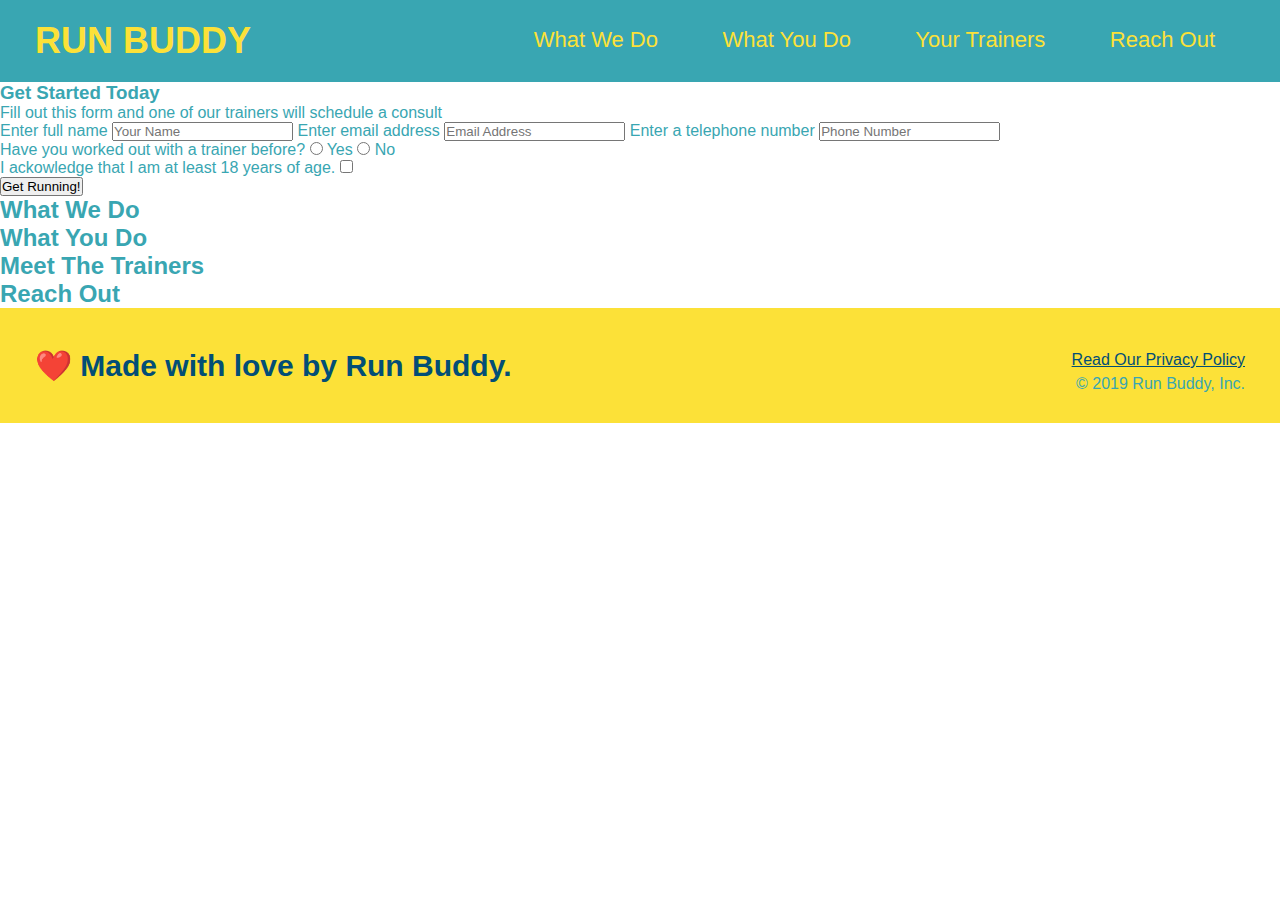
==== index.html @ 2f1ae284 "added the hero section" ====
<!DOCTYPE html>

<html lang=":en">

    <head>

        <meta charset="UTF-8" />

        <title>Run Buddy</title>

        <link rel="stylesheet" href="./assets/css/style.css" />

    </head>

    <body>

        <!-- navigation -->

        <header> 

            <h1>

                <a href="/">RUN BUDDY</a>

            </h1>

            <nav>

                <!-- Unordered list element -->

                <ul>

                    <!-- List item element -->

                    <li>

                        <!-- Anchor element -->

                        <a href="#what-we-do">What We Do</a>

                    </li>

                    <li>

                        <a href="#what-you-do">What You Do</a>

                    </li>

                    <li>

                        <a href="#your-trainers">Your Trainers</a>

                    </li>

                    <li>

                        <a href="#reach-out">Reach Out</a>

                    </li>

                </ul>

            </nav>

        </header>

        <!-- hero/jumbotron -->

        <section>

            <div>

                <h3>Get Started Today</h3>

                <p>Fill out this form and one of our trainers will schedule a consult</p>

            <!-- Add form element -->

            <form>

                <label for="name">Enter full name</label>

                <input type="text" placeholder="Your Name" name="name" id="name" />

                <label for="email">Enter email address</label>

                <input type="email" placeholder="Email Address" name="email" id="email" />

                <label for="phone number">Enter a telephone number</label>

                <input type="tel" placeholder="Phone Number" name="phone" id="phone" />

                <p>
                    Have you worked out with a trainer before?

                    <input type="radio" name="trainer-confirm" id="trainer-yes" />

                    <label for="trainer-yes">Yes</label>

                    <input type="radio" name="trainer-confirm" id="trainer-no" />

                    <label for="trainer-no">No</label>

                </p>

                <p>

                    <label for="checkbox">

                        I ackowledge that I am at least 18 years of age.

                    </label>

                    <input type="checkbox" name="age-confirm" id="checkbox" />

                </p>

                <button type="submit">

                    Get Running!

                </button>

            </form>

            </div>

        </section>

        <!-- end hero-->
        
        <!-- "what we do" section -->

        <section>
            
            <h2>What We Do</h2>

        </section>

        <!-- "What you do" section -->
        
        <section>

            <h2>What You Do</h2>

        </section>


        <!-- "meet the trainers" section -->

        <section> 

            <h2>Meet The Trainers</h2>

        </section>

        <!-- "reach out" section-->

        <section>

            <h2>Reach Out</h2>

        </section>

        <!-- footer -->

        <footer>

        <h2>❤️ Made with love by Run Buddy.</h2>

        <div>

            <a href="#">Read Our Privacy Policy</a><br />

            &copy; 2019 Run Buddy, Inc.

        </div>

        </footer>

    </body>

</html>
---- assets/css/style.css ----
* {
    margin: 0;

    padding: 0;

    box-sizing: border-box;
}

body {

    /* more on this crazy alphanumerical value in a minute! */

    color: #39a6b2;

    font-family: Helvetica, Arial, sans-serif;
}

/* apply styles to <header> */

header {

    padding: 20px 35px;

    background-color: #39a6b2;
}

header h1 {

    font-weight: bold;

    font-size: 36px;

    color: #fce138;

    margin: 0;

    display: inline;
}

header a {

    text-decoration: none;

    color: #fce138;
}

header nav {

    float: right;

    margin: 7px 0;
}

header nav ul li {

    display: inline;
}

header nav ul li a {

    margin: 0 30px;

    font-weight: lighter;

    font-size: 22px;
}

footer {

    background: #fce138;

    width: 100%;

    padding: 40px 35px;
}

footer h2 {

    display: inline;

    color: #024e76;

    font-size: 30px;

    margin: 0;
}

footer div {

    float: right;

    line-height: 1.5;

    text-align: right;
}

footer a {

    color: #024e76;
}
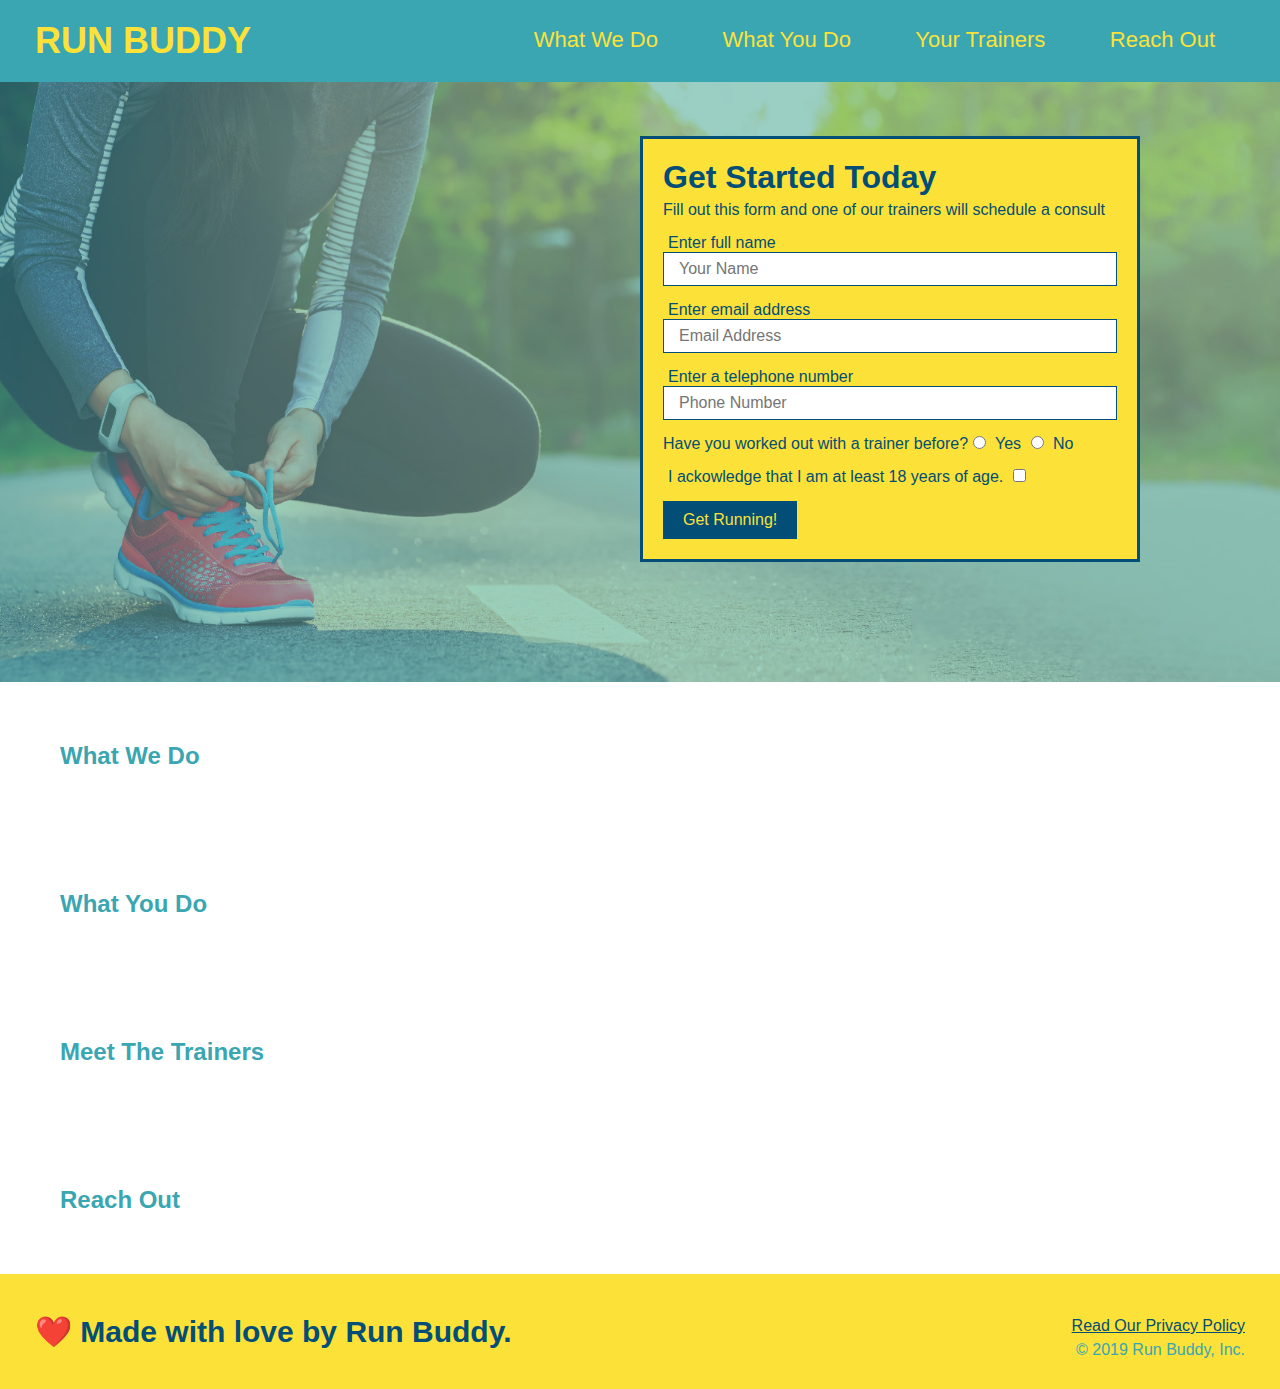
==== commit 31e43397: "modified all the hero section" ====
--- a/index.html
+++ b/index.html
@@ -66,9 +66,9 @@
 
         <!-- hero/jumbotron -->
 
-        <section>
+        <section class="hero">
 
-            <div>
+            <div class="hero-form">
 
                 <h3>Get Started Today</h3>
 
@@ -80,15 +80,15 @@
 
                 <label for="name">Enter full name</label>
 
-                <input type="text" placeholder="Your Name" name="name" id="name" />
+                <input type="text" placeholder="Your Name" name="name" id="name" class="form-input" />
 
                 <label for="email">Enter email address</label>
 
-                <input type="email" placeholder="Email Address" name="email" id="email" />
+                <input type="email" placeholder="Email Address" name="email" id="email" class="form-input" />
 
                 <label for="phone number">Enter a telephone number</label>
 
-                <input type="tel" placeholder="Phone Number" name="phone" id="phone" />
+                <input type="tel" placeholder="Phone Number" name="phone" id="phone" class="form-input"/>
 
                 <p>
                     Have you worked out with a trainer before?
--- a/assets/css/style.css
+++ b/assets/css/style.css
@@ -98,3 +98,90 @@
 
     color: #024e76;
 }
+
+section {
+
+    padding: 60px;
+}
+
+/* Hero Style Sheet */
+
+.hero {
+
+    background-image: url("../images/hero-bg.jpg");
+
+    height: 600px;
+
+    background-size: cover;
+
+    background-position: center;
+
+    position: relative;
+}
+
+.hero-form {
+
+    border: solid 3px #024e76;
+
+    background-color: #fce138;
+
+    padding: 20px;
+
+    width: 500px;
+
+    color: #024e76;
+
+    position: absolute;
+
+    bottom: 120px;
+
+    right: 140px;
+}
+
+.hero-form h3 {
+
+    font-size: xx-large;
+
+    margin: 0px;
+}
+
+.hero-form p {
+    margin: 5px 0 15px 0;
+}
+
+.form-input {
+
+    border: 1px solid #024e76;
+
+    display: block;
+
+    padding: 7px 15px;
+
+    font-size: 16px;
+
+    color: #024e76;
+    
+    width: 100%;
+
+    margin-bottom: 15px;
+}
+
+.hero-form label {
+
+    margin: 0 5px;
+}
+
+.hero-form button {
+
+    color: #fce138;
+
+    background-color: #024e76;
+
+    border: none;
+
+    padding: 10px 20px;
+
+    font-size: 16px;
+}
+
+/*Hero Style Sheet End */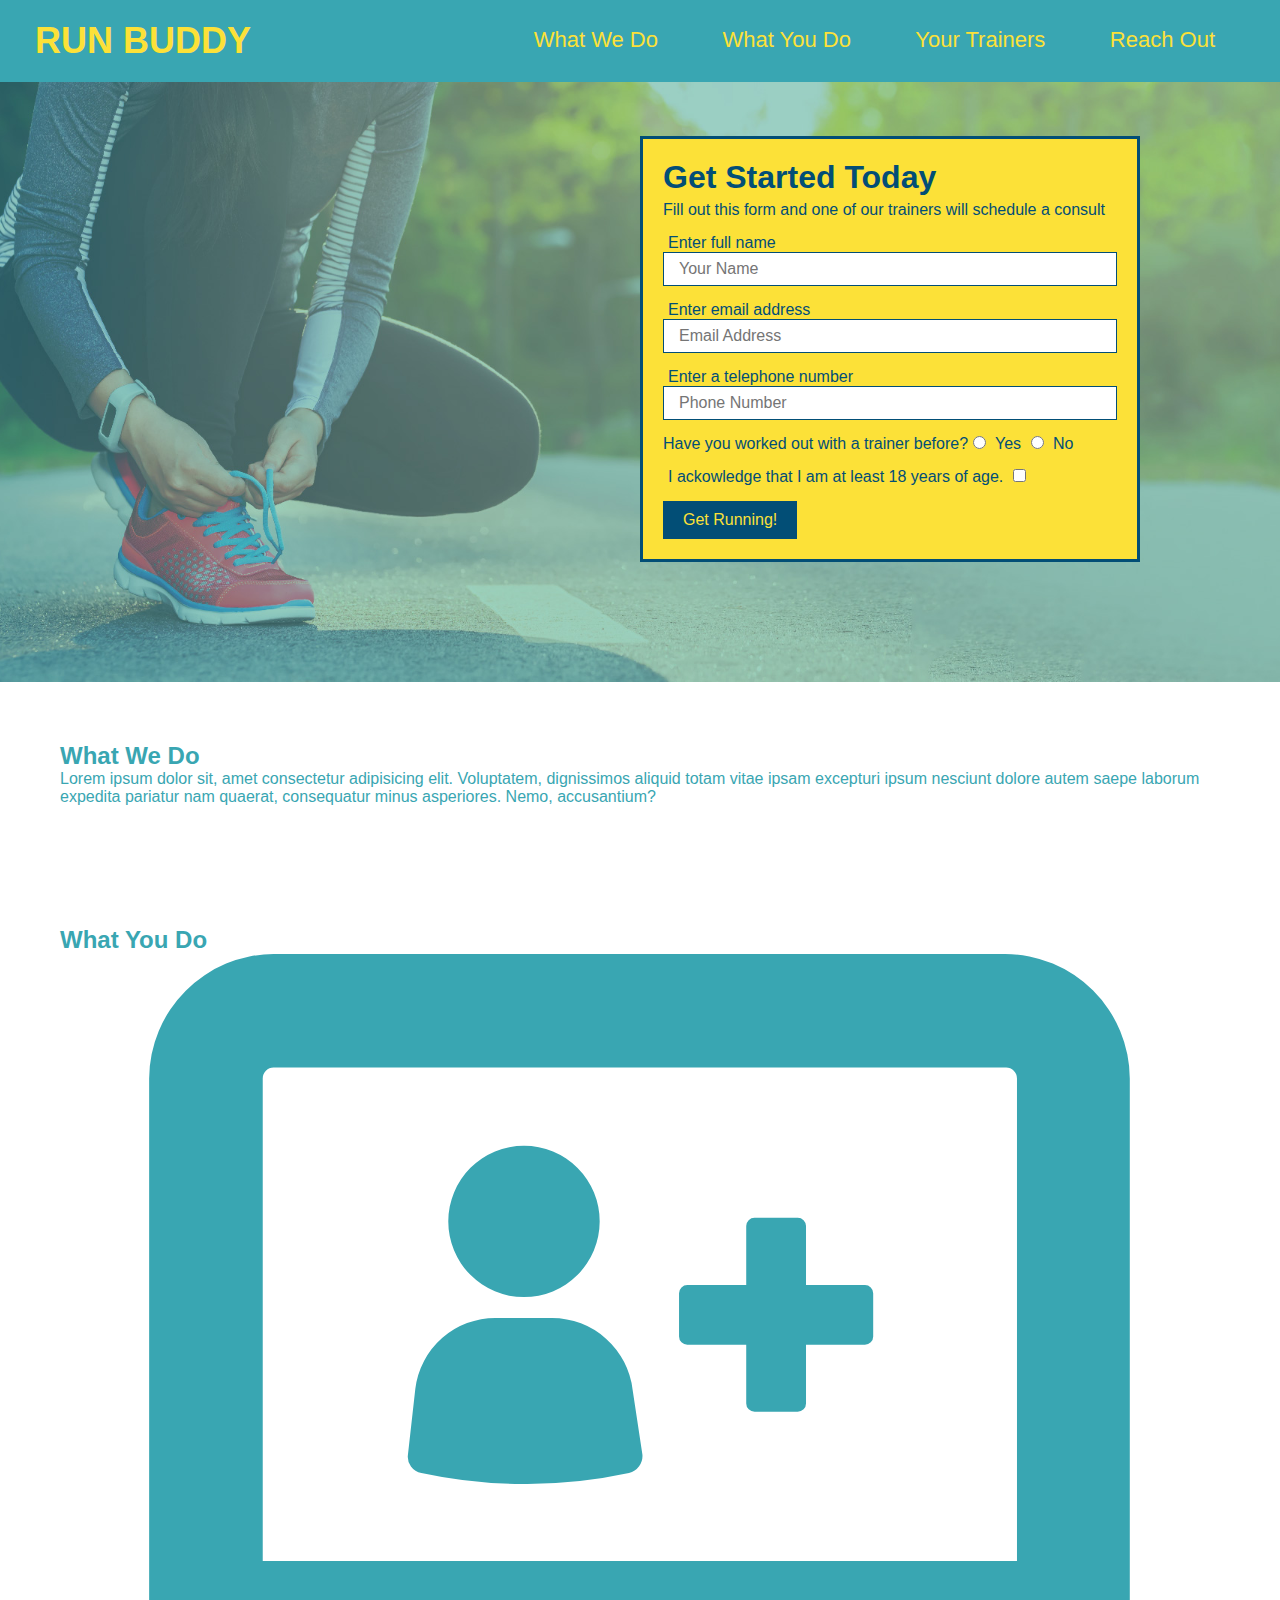
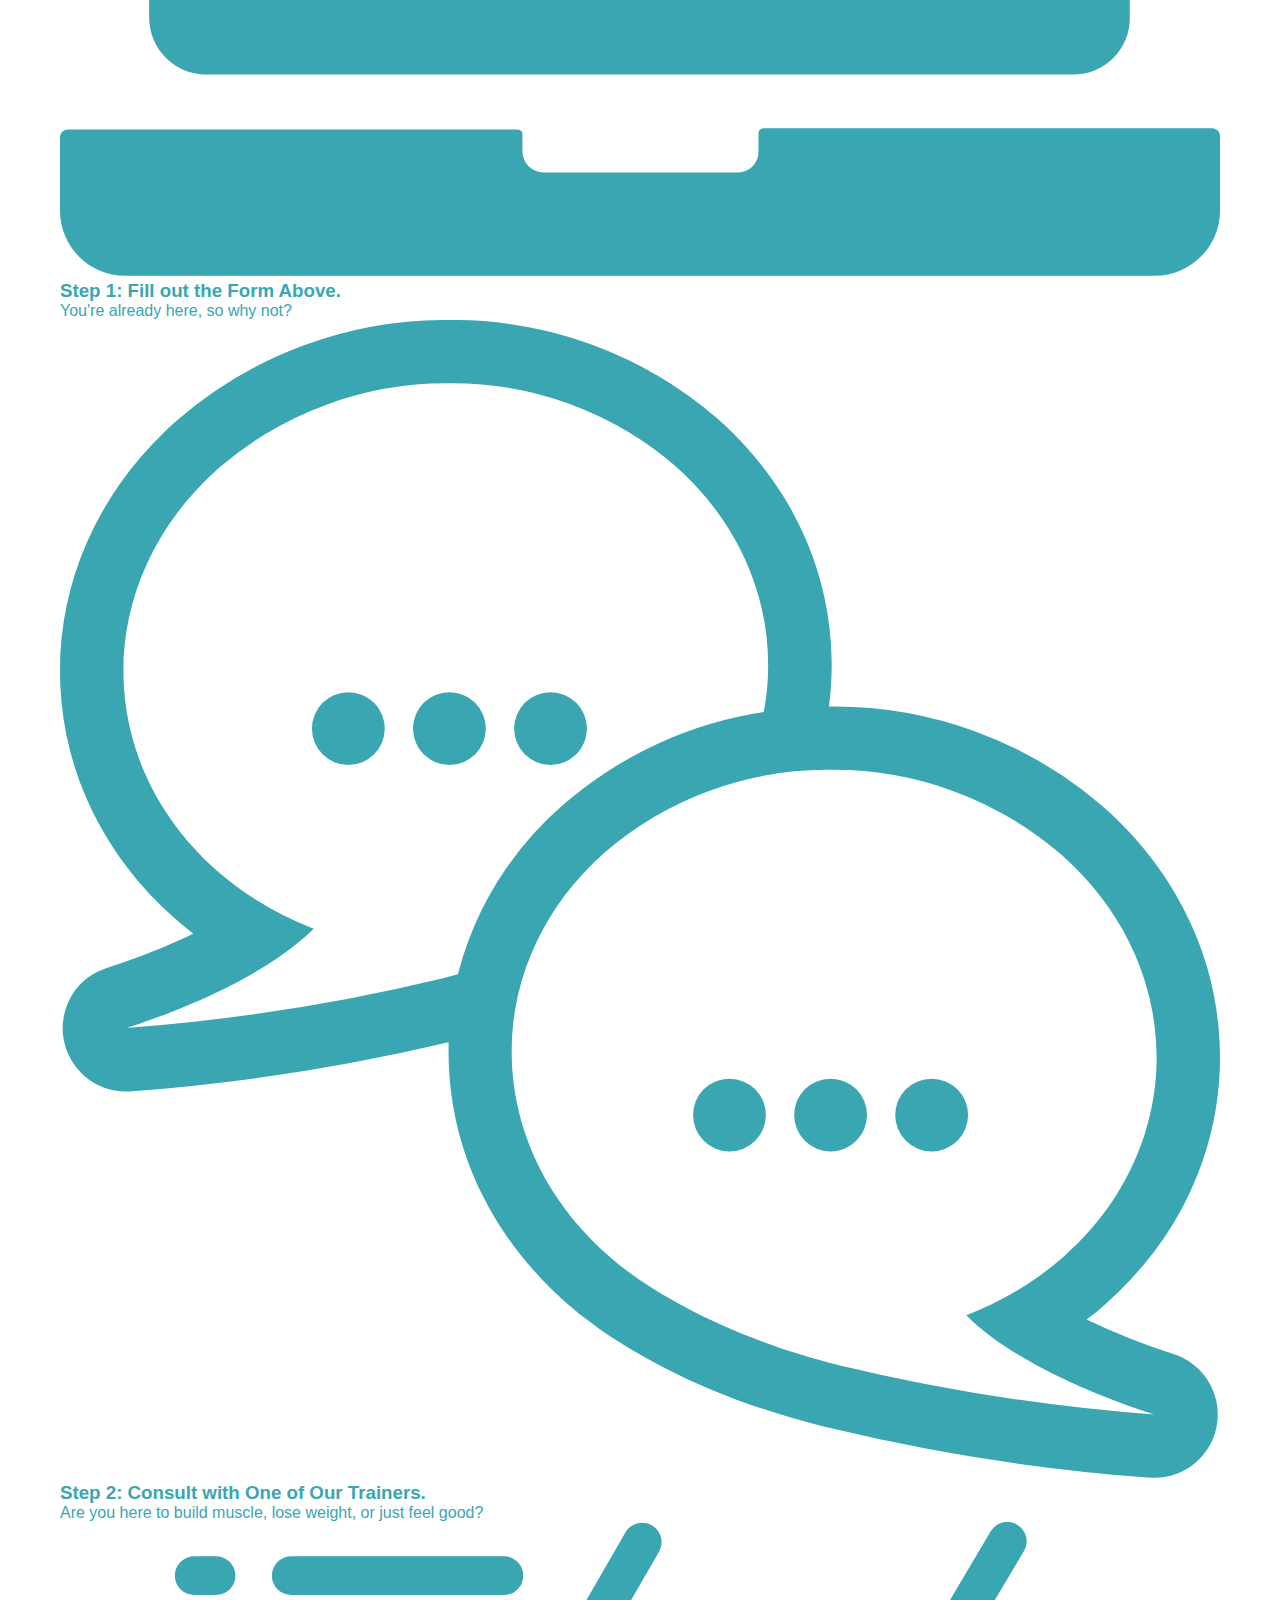
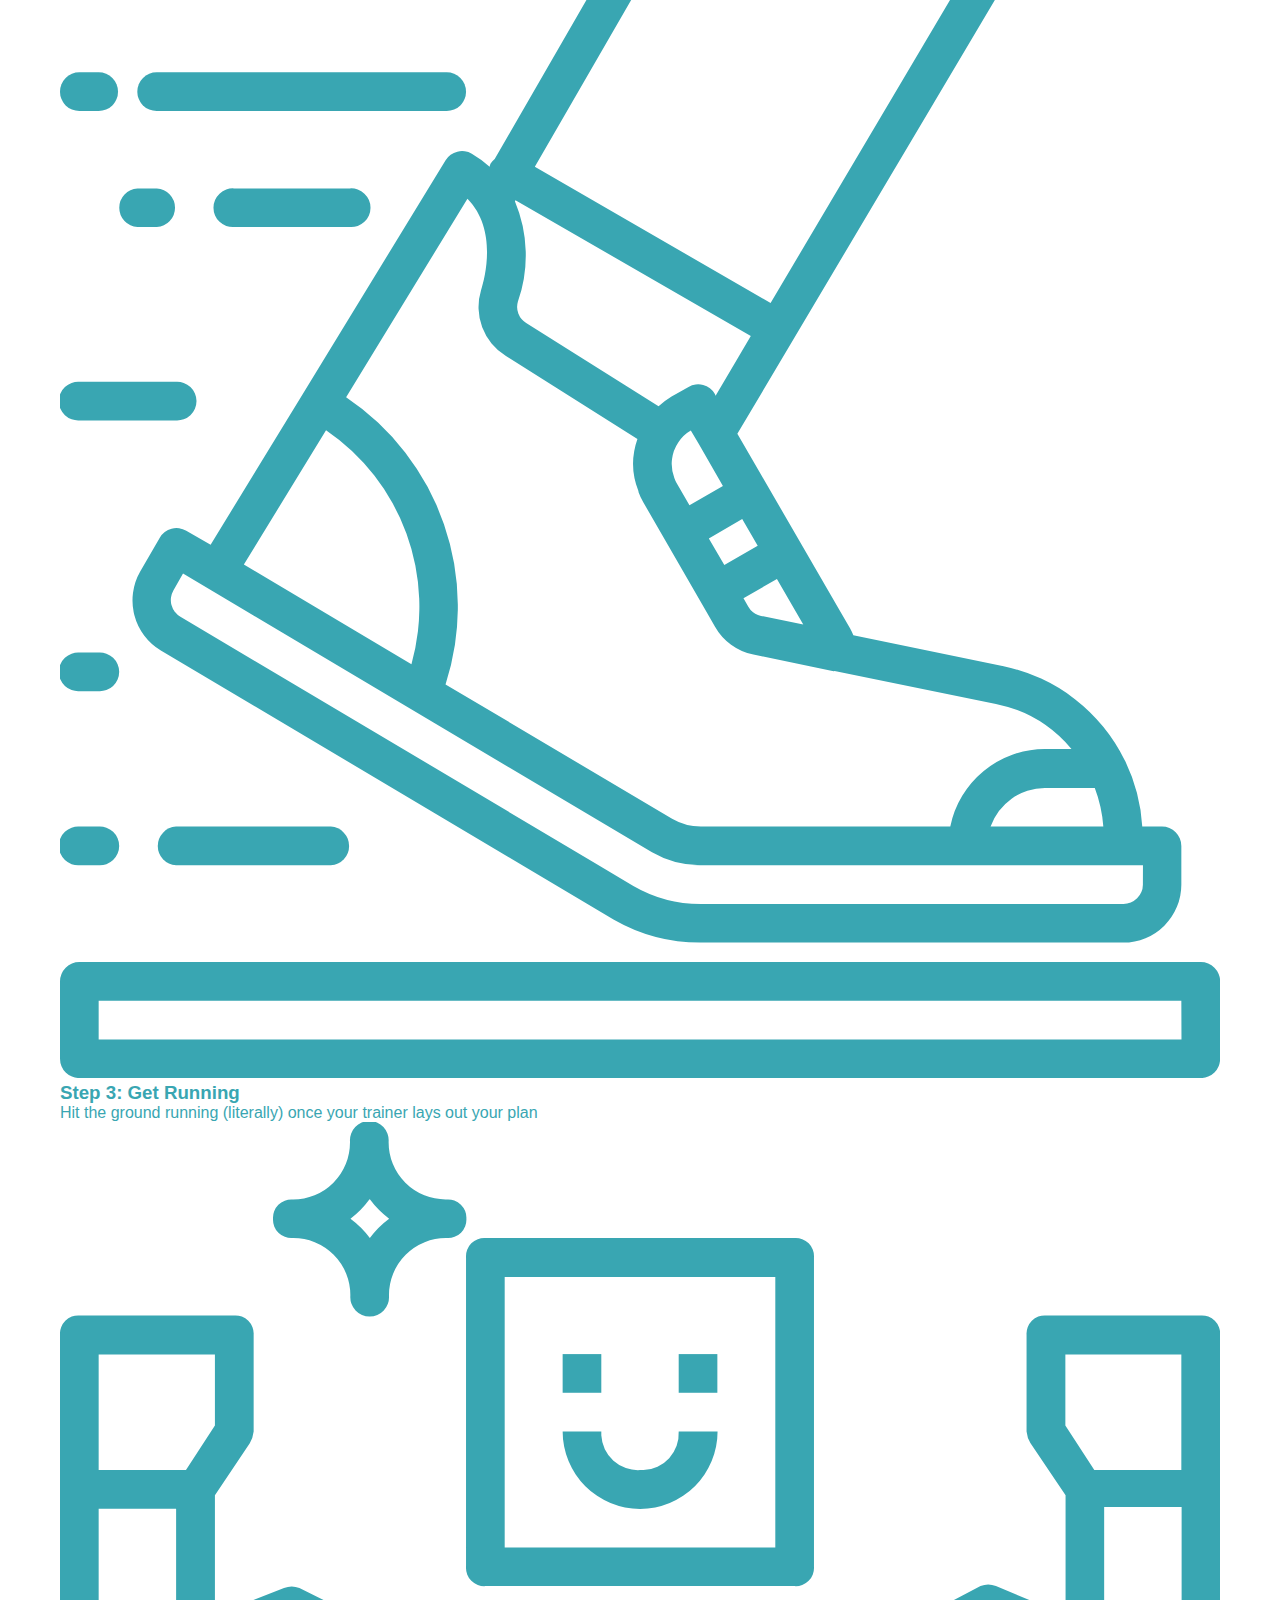
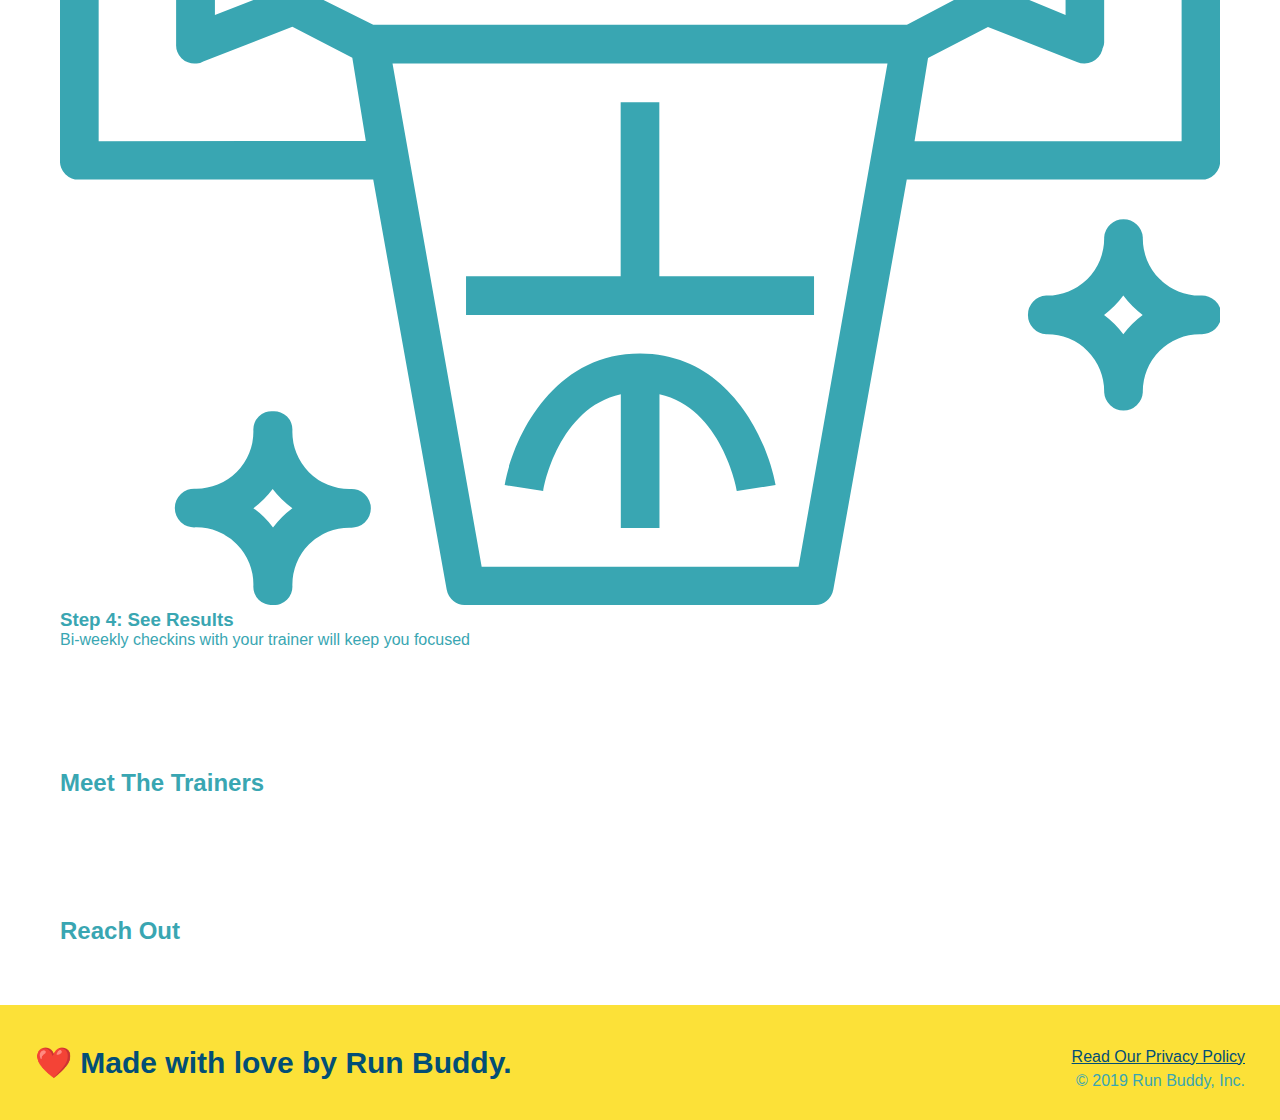
==== commit 6b803ca3: "added the SVG images" ====
--- a/index.html
+++ b/index.html
@@ -128,27 +128,68 @@
         </section>
 
         <!-- end hero-->
+
         
         <!-- "what we do" section -->
 
-        <section>
-            
+        <section id="what-we-do">
+
             <h2>What We Do</h2>
+
+            <p>
+
+            Lorem ipsum dolor sit, amet consectetur adipisicing elit. Voluptatem, dignissimos aliquid totam vitae ipsam excepturi ipsum nesciunt dolore autem saepe laborum expedita pariatur nam quaerat, consequatur minus asperiores. Nemo, accusantium?
+
+            <P>
 
         </section>
 
         <!-- "What you do" section -->
         
-        <section>
+        <section id="what-you-do">
 
             <h2>What You Do</h2>
 
+            <div> 
+
+                <!-- insert this img here -->
+
+                <img src="./assets/images/step-1.svg" alt="">
+                
+                <h3>Step 1: Fill out the Form Above.</h3>
+
+                <p>You're already here, so why not?</p>
+
+            <div>
+
+            <div>
+
+                <img src="./assets/images/step-2.svg" alt="">
+
+                <h3>Step 2: Consult with One of Our Trainers.</h3>
+
+                <p>Are you here to build muscle, lose weight, or just feel good?</p>
+
+            </div>
+
+            <div>
+                <img src="./assets/images/step-3.svg" alt="">
+                <h3>Step 3: Get Running</h3>
+                <p>Hit the ground running (literally) once your trainer lays out your plan</p>
+            </div>
+
+            <div>
+                <img src="./assets/images/step-4.svg" alt="">
+                <h3>Step 4: See Results</h3>
+                <p>Bi-weekly checkins with your trainer will keep you focused</p>
+            </div>
+
         </section>
 
 
         <!-- "meet the trainers" section -->
 
-        <section> 
+        <section id="your-trainers"> 
 
             <h2>Meet The Trainers</h2>
 
@@ -156,7 +197,7 @@
 
         <!-- "reach out" section-->
 
-        <section>
+        <section id="reach-out">
 
             <h2>Reach Out</h2>
 
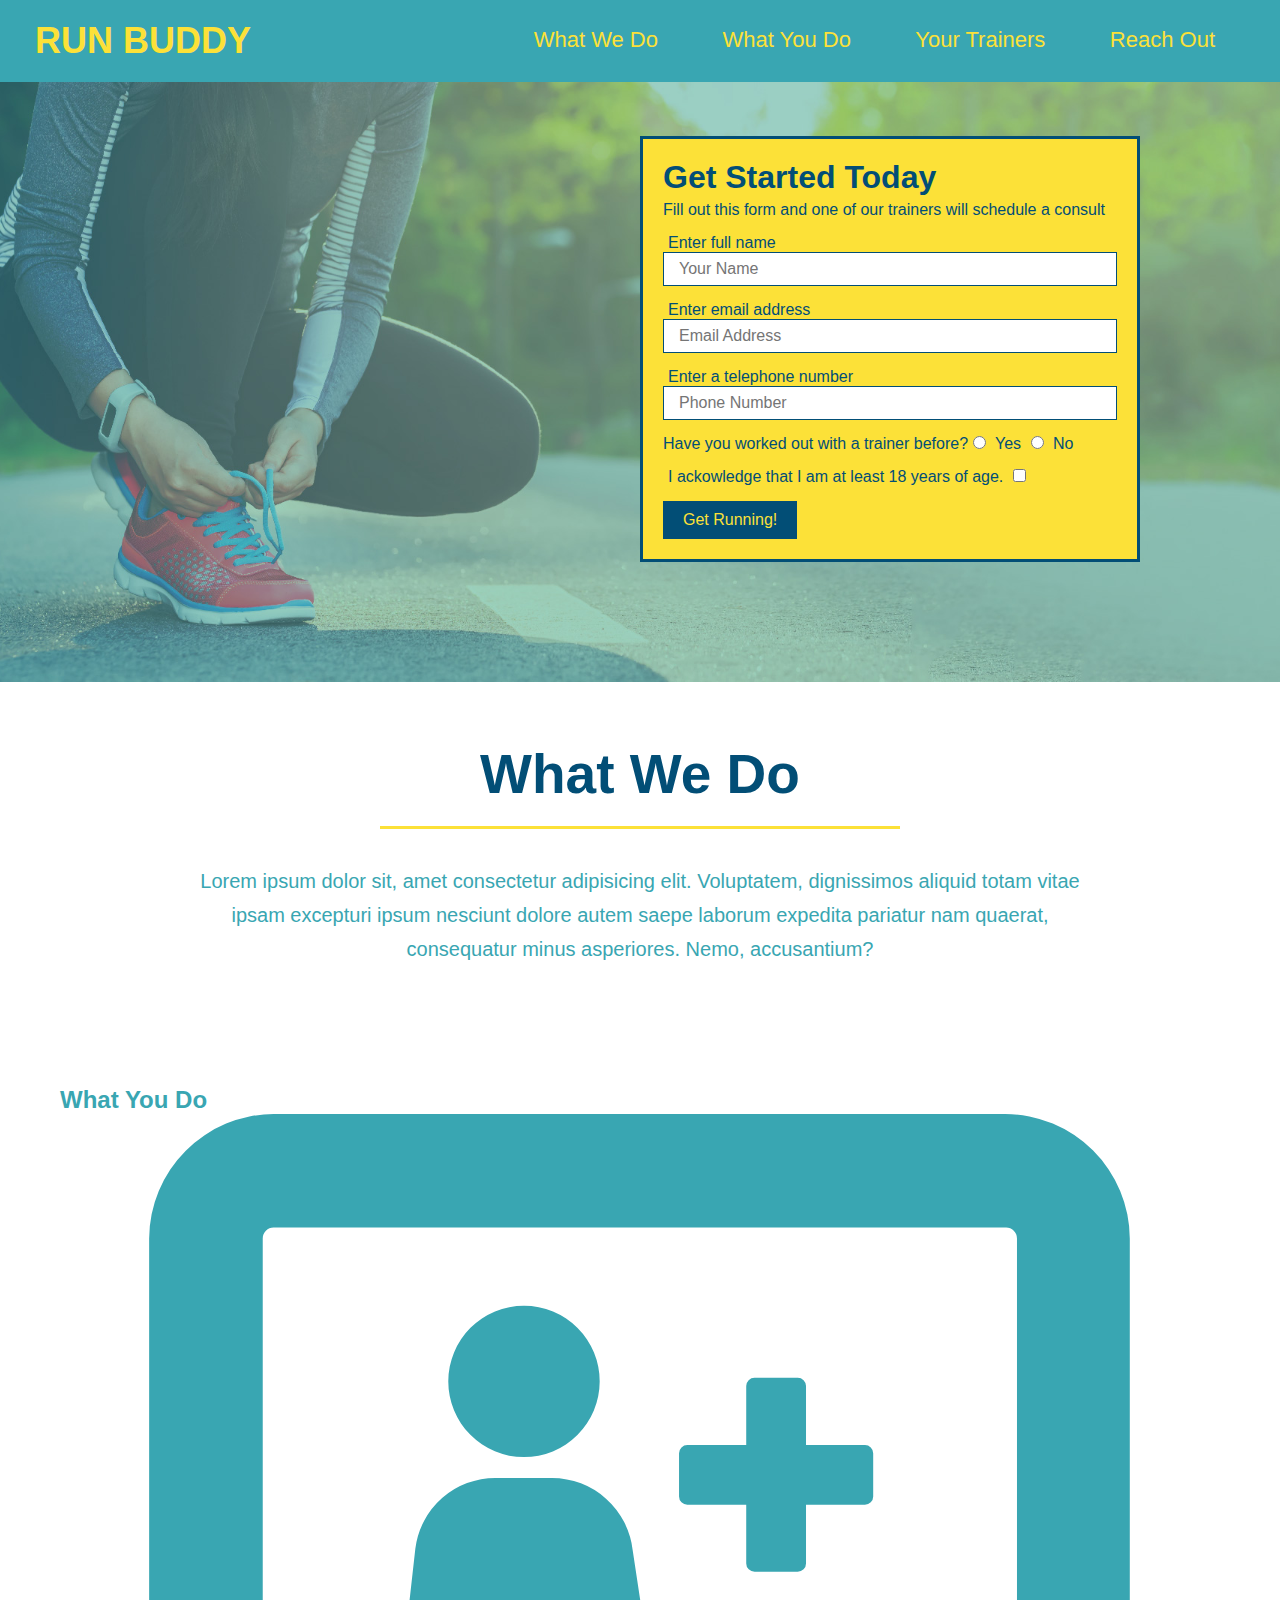
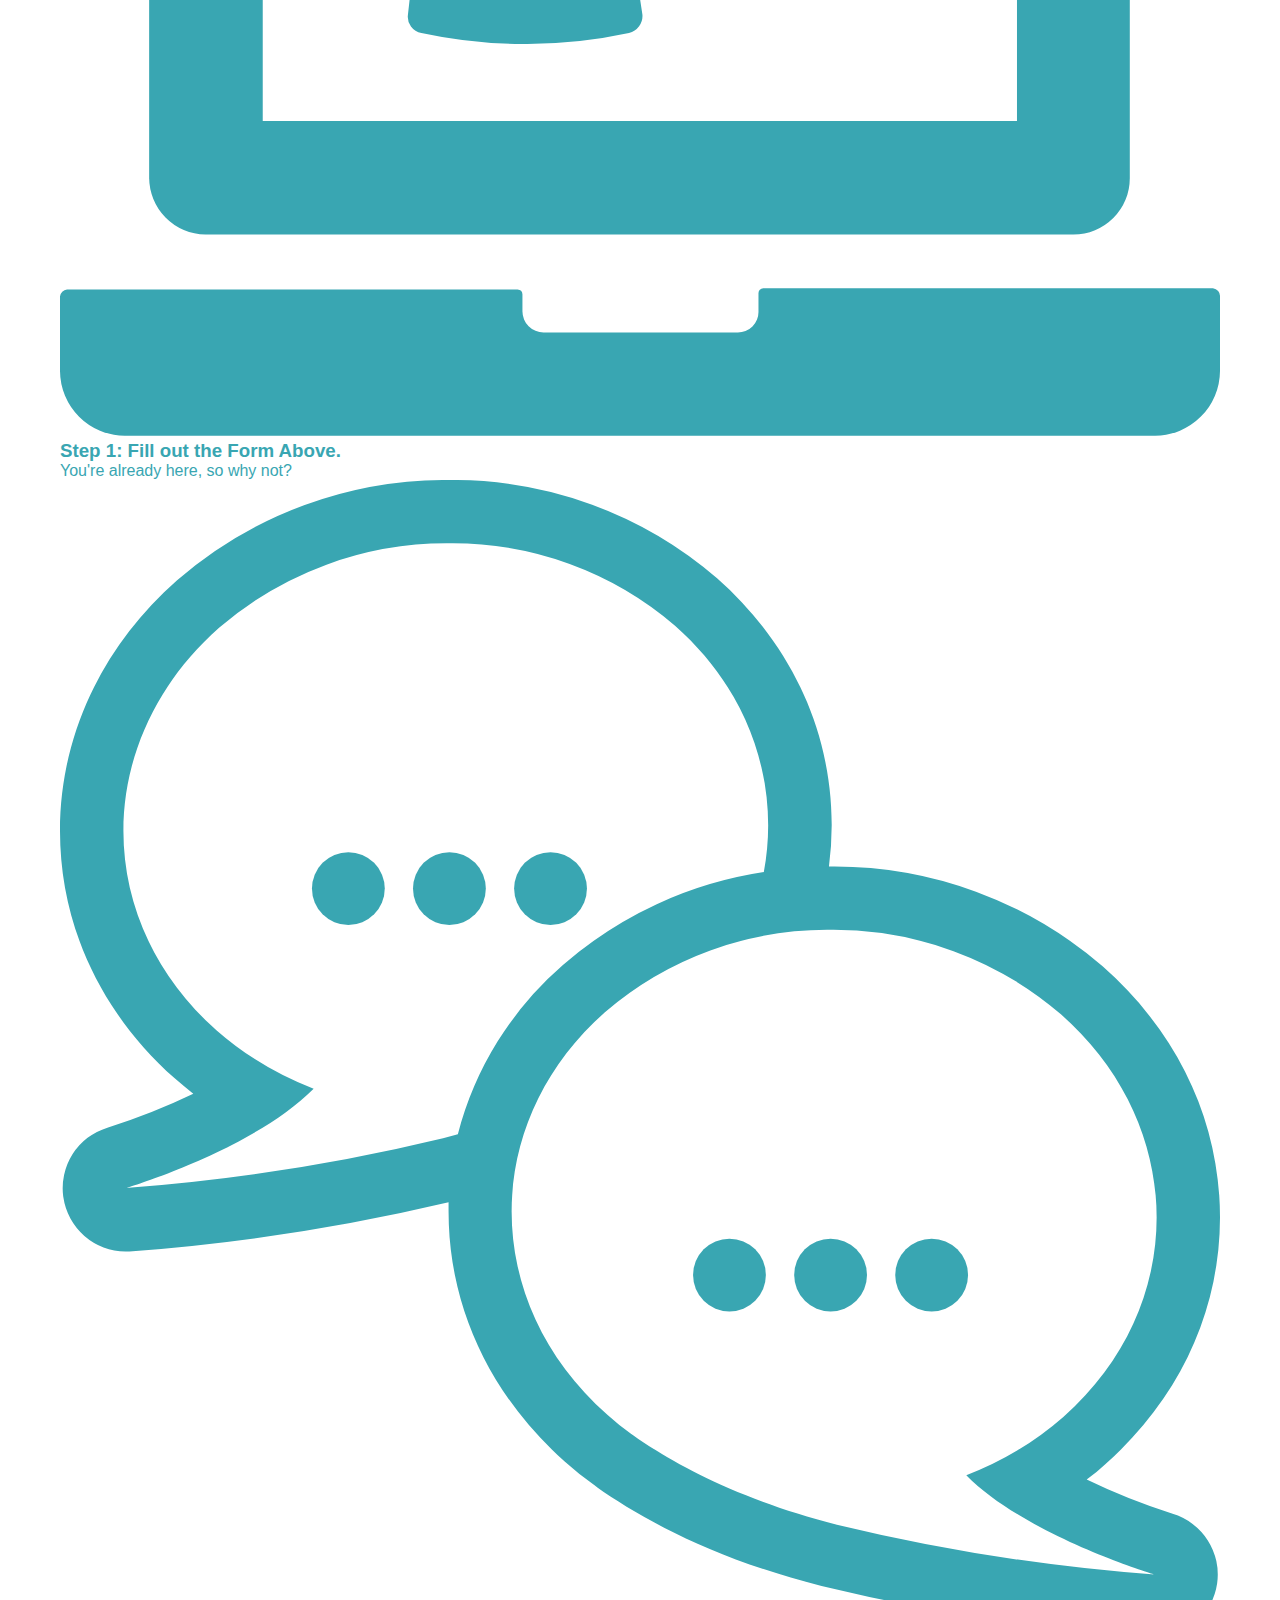
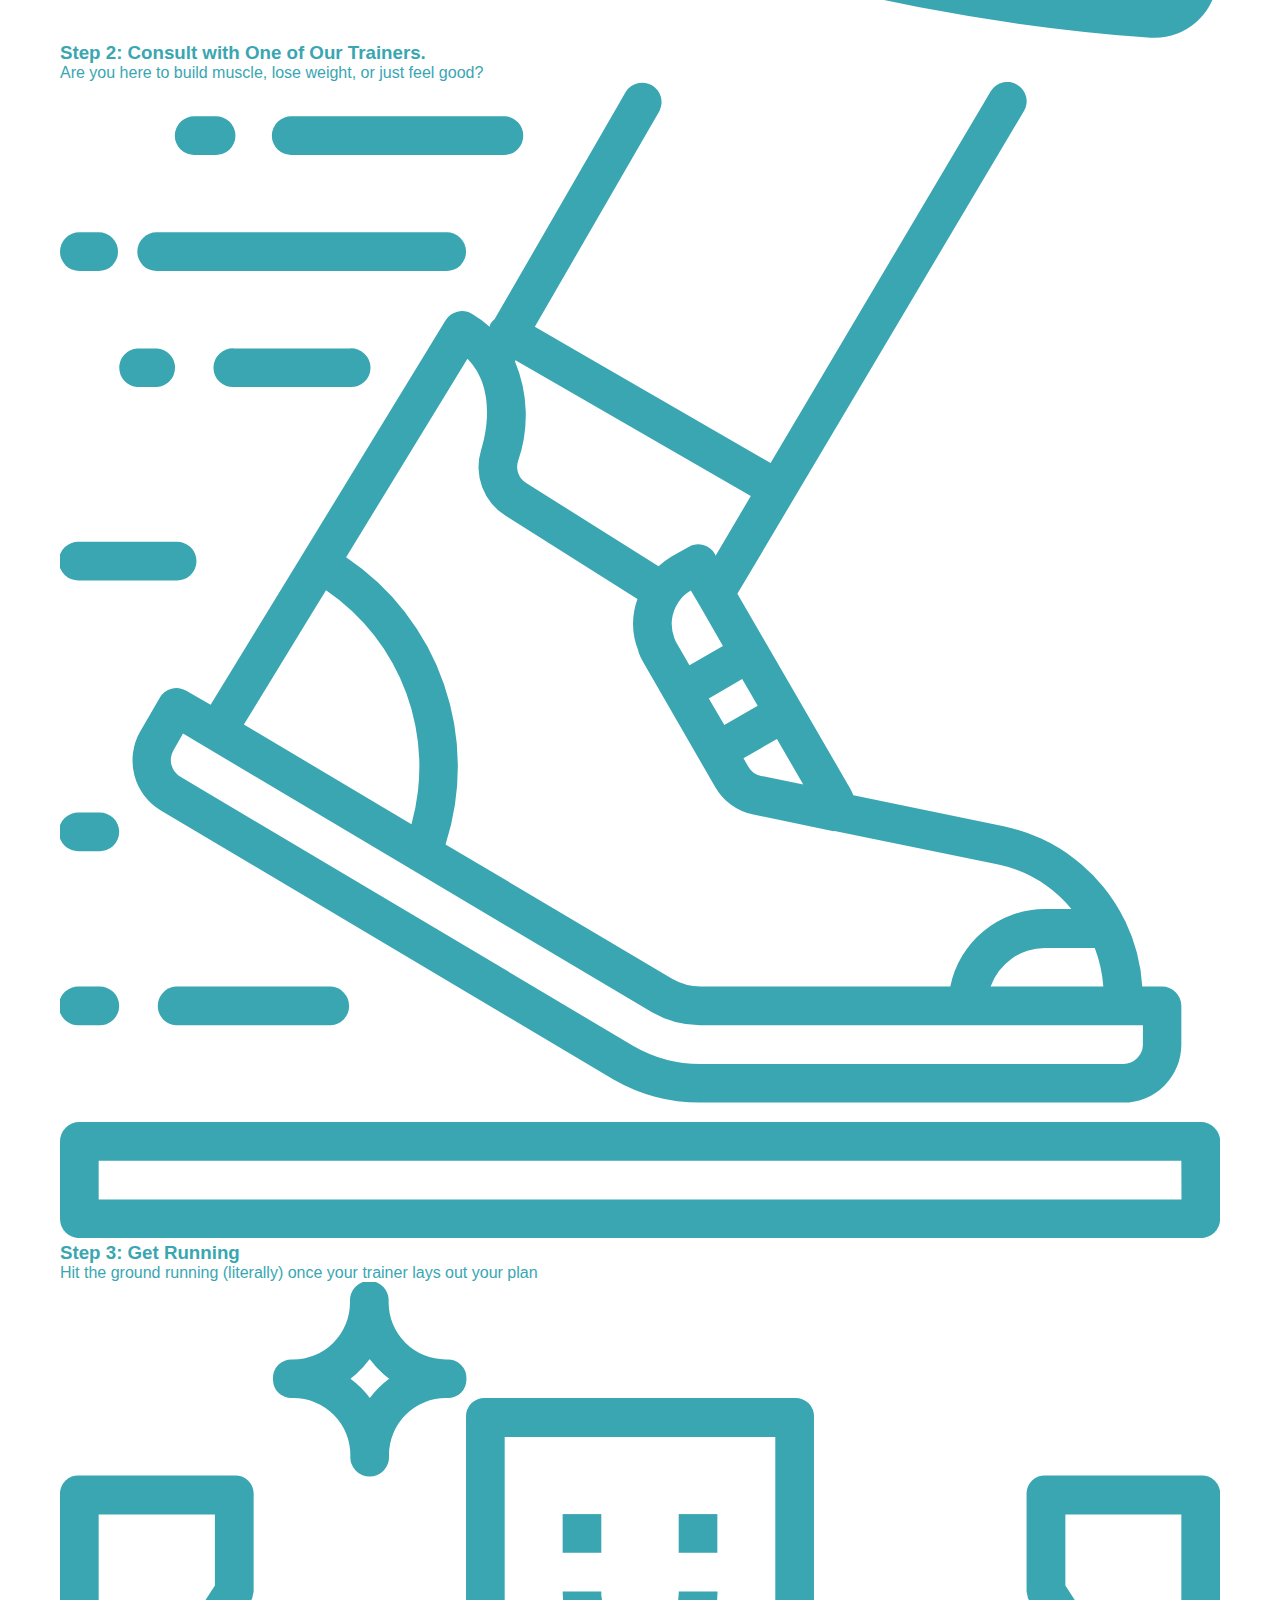
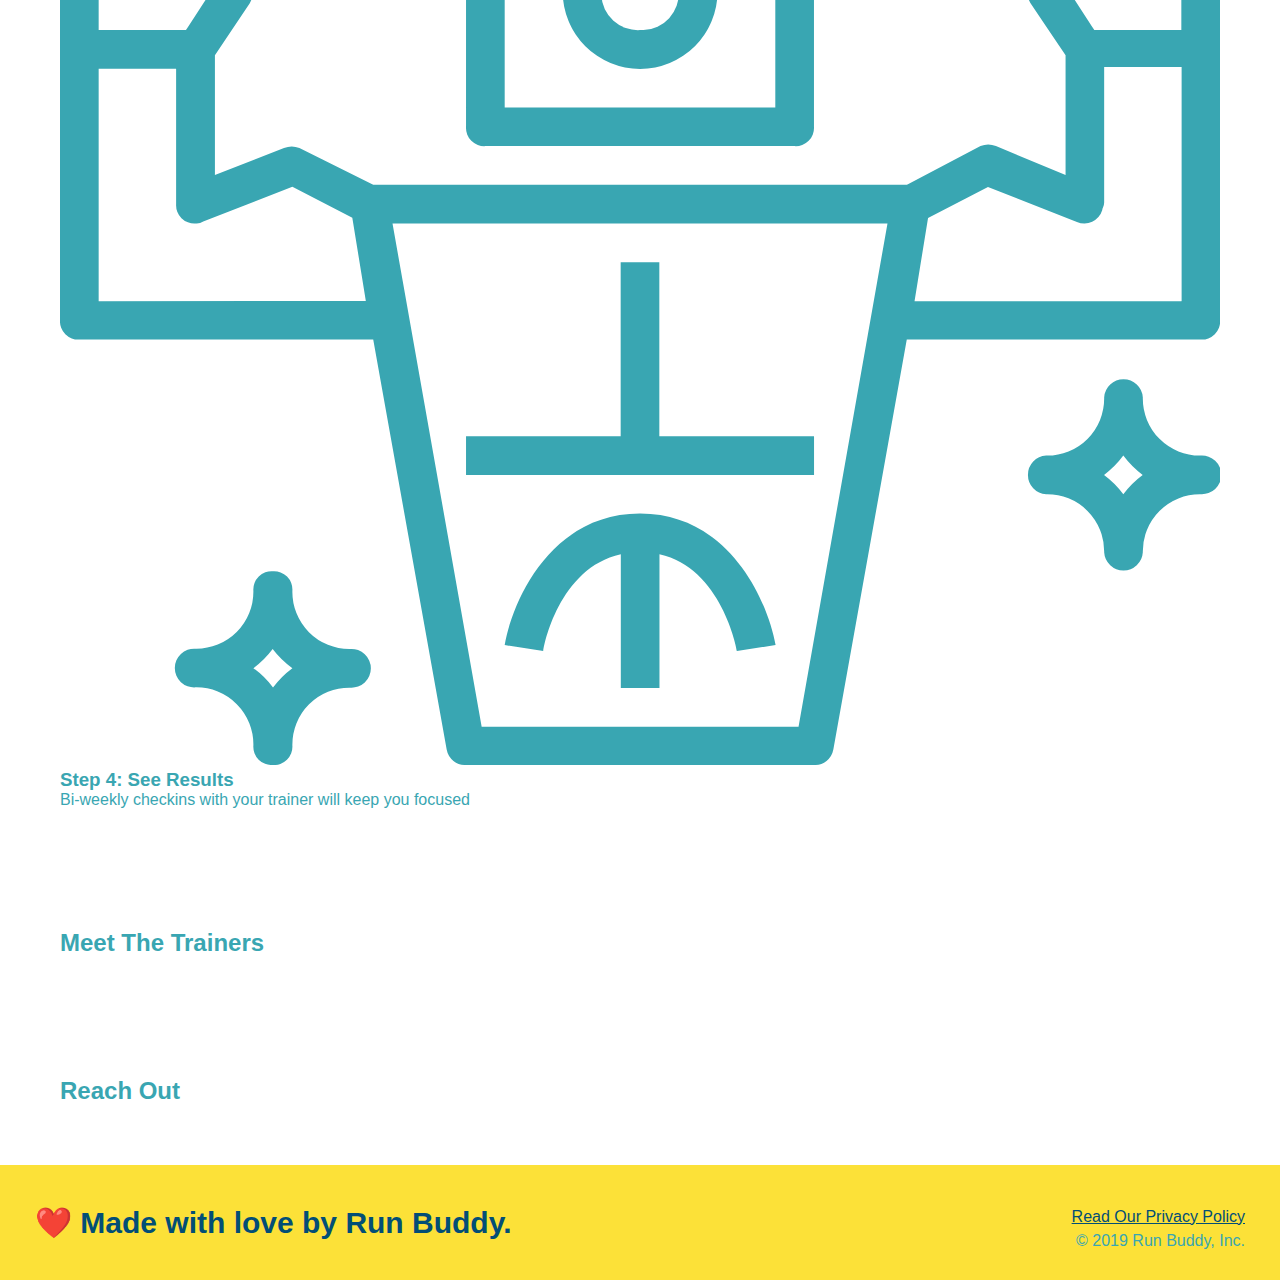
==== commit 7482fc77: "centered the texts" ====
--- a/index.html
+++ b/index.html
@@ -132,7 +132,7 @@
         
         <!-- "what we do" section -->
 
-        <section id="what-we-do">
+        <section id="what-we-do" class="intro">
 
             <h2>What We Do</h2>
 
--- a/assets/css/style.css
+++ b/assets/css/style.css
@@ -184,4 +184,39 @@
     font-size: 16px;
 }
 
-/*Hero Style Sheet End */+/*Hero Style Sheet End */
+
+.intro {
+
+    text-align: center;
+}
+
+.intro h2 {
+    font-size: 55px;
+    color: #024e76;
+    margin-bottom: 35px;
+    padding: 0 100px 20px 100px;
+    border-bottom: 3px solid;
+    border-color: #fce138;
+}
+
+.intro h2 {
+
+    /* add this alongside your other declarations */
+
+    display: inline-block;
+}
+
+.intro p {
+    line-height: 1.7;
+    color: #39a6b2;
+    width: 80%;
+    font-size: 20px;
+}
+
+.intro p {
+
+    /* add this alongside your other declarations */
+
+    margin: 0 auto;
+}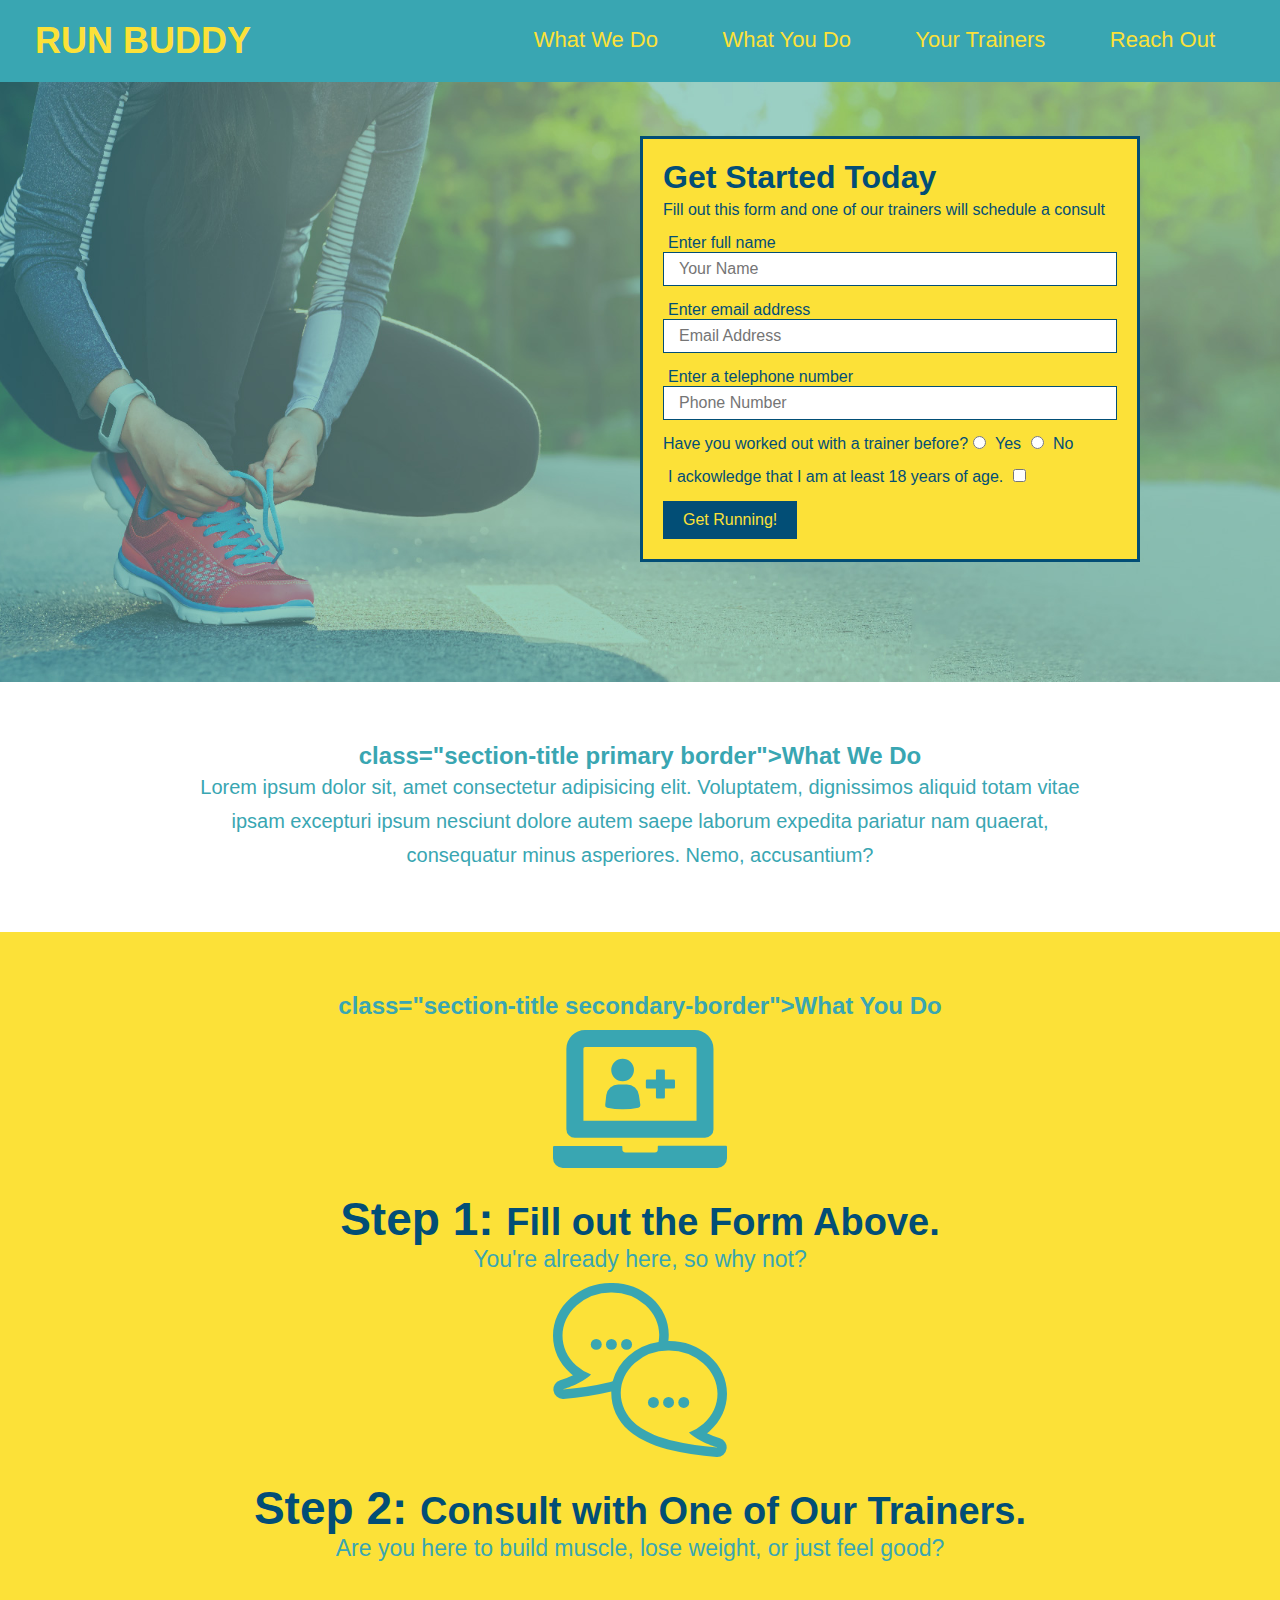
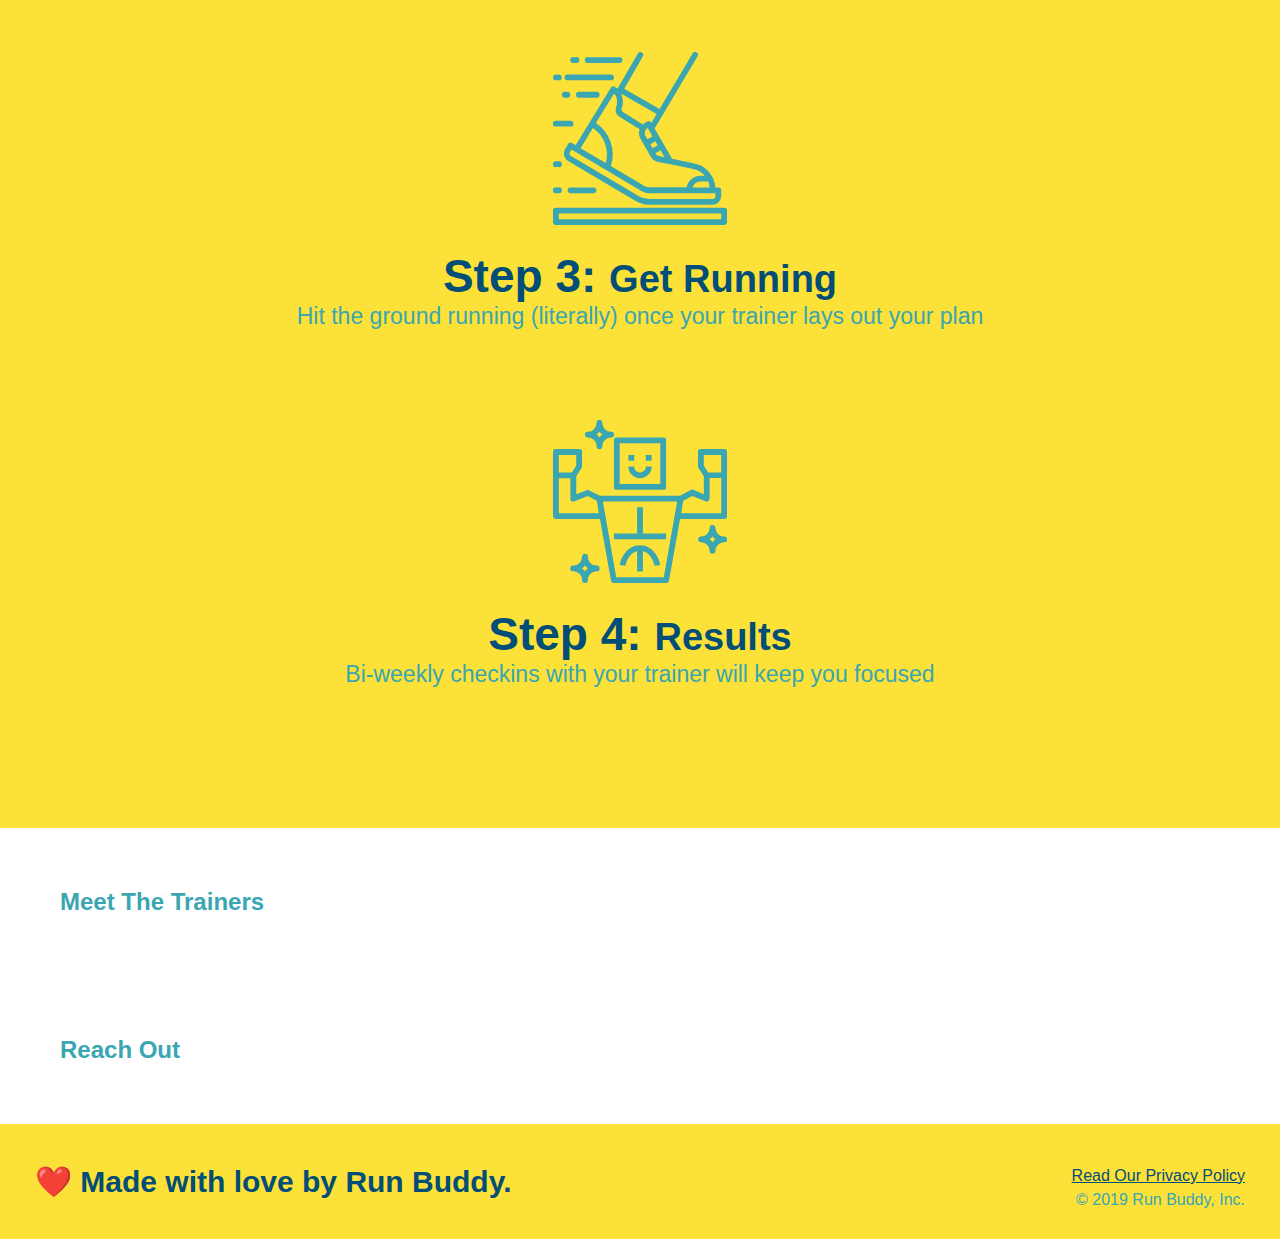
==== commit 76de8afb: "Configured the 'steps' sections and added yellow to the page" ====
--- a/index.html
+++ b/index.html
@@ -134,7 +134,7 @@
 
         <section id="what-we-do" class="intro">
 
-            <h2>What We Do</h2>
+            <h2> class="section-title primary border">What We Do</h2>
 
             <p>
 
@@ -146,9 +146,9 @@
 
         <!-- "What you do" section -->
         
-        <section id="what-you-do">
-
-            <h2>What You Do</h2>
+        <section id="what-you-do" class="steps">
+
+            <h2>class="section-title secondary-border">What You Do</h2>
 
             <div> 
 
@@ -156,7 +156,7 @@
 
                 <img src="./assets/images/step-1.svg" alt="">
                 
-                <h3>Step 1: Fill out the Form Above.</h3>
+                <h3>Step 1: <span>Fill out the Form Above.</span></h3>
 
                 <p>You're already here, so why not?</p>
 
@@ -166,7 +166,7 @@
 
                 <img src="./assets/images/step-2.svg" alt="">
 
-                <h3>Step 2: Consult with One of Our Trainers.</h3>
+                <h3>Step 2: <span>Consult with One of Our Trainers.</span></h3>
 
                 <p>Are you here to build muscle, lose weight, or just feel good?</p>
 
@@ -174,13 +174,13 @@
 
             <div>
                 <img src="./assets/images/step-3.svg" alt="">
-                <h3>Step 3: Get Running</h3>
+                <h3>Step 3: <span>Get Running</span></h3>
                 <p>Hit the ground running (literally) once your trainer lays out your plan</p>
             </div>
 
             <div>
                 <img src="./assets/images/step-4.svg" alt="">
-                <h3>Step 4: See Results</h3>
+                <h3>Step 4: <span> Results</span></h3>
                 <p>Bi-weekly checkins with your trainer will keep you focused</p>
             </div>
 
--- a/assets/css/style.css
+++ b/assets/css/style.css
@@ -192,12 +192,7 @@
 }
 
 .intro h2 {
-    font-size: 55px;
-    color: #024e76;
-    margin-bottom: 35px;
-    padding: 0 100px 20px 100px;
-    border-bottom: 3px solid;
-    border-color: #fce138;
+   
 }
 
 .intro h2 {
@@ -219,4 +214,54 @@
     /* add this alongside your other declarations */
 
     margin: 0 auto;
+}
+
+.steps {
+    text-align: center;
+    background: #fce138;
+}
+
+.steps h2 {
+   
+}
+
+.section-title {
+    font-size: 55px;
+    color: #024e76;
+    margin-bottom: 35px;
+    padding: 0 100px 20px 100px;
+    display: inline-block;
+    border-bottom: 3px solid;
+}
+
+.primary-border {
+    border-color: #fce138;
+}
+
+.secondary-title {
+    border-color: #39a6b2;
+}
+
+.steps div {
+    margin-bottom: 80px;
+}
+
+.steps img {
+    width: 15%;
+    margin: 10px 0;
+}
+
+.steps h3 {
+    color: #024e76;
+    font-size: 46px;
+    margin-top: 10px;
+}
+
+.steps p {
+    color: #39a6b2;
+    font-size: 23px;
+}
+
+.steps span {
+    font-size: 38px;
 }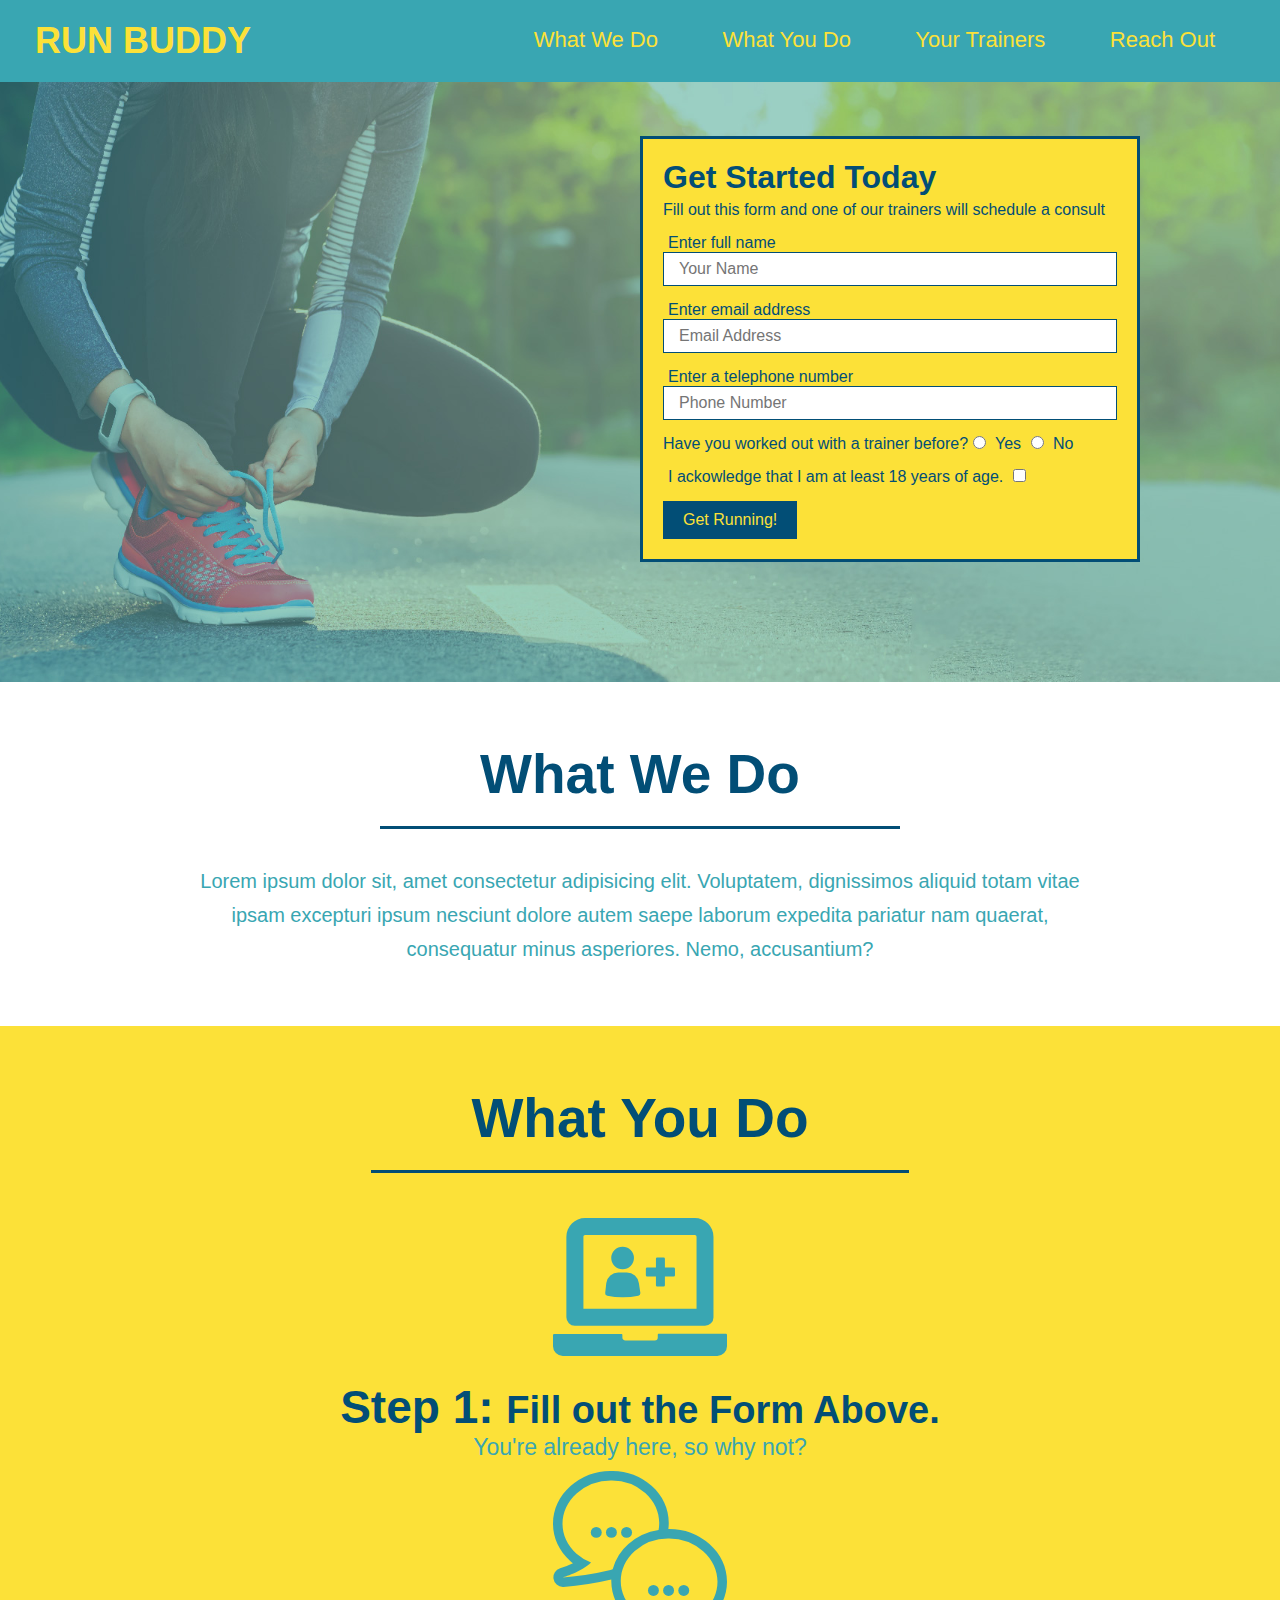
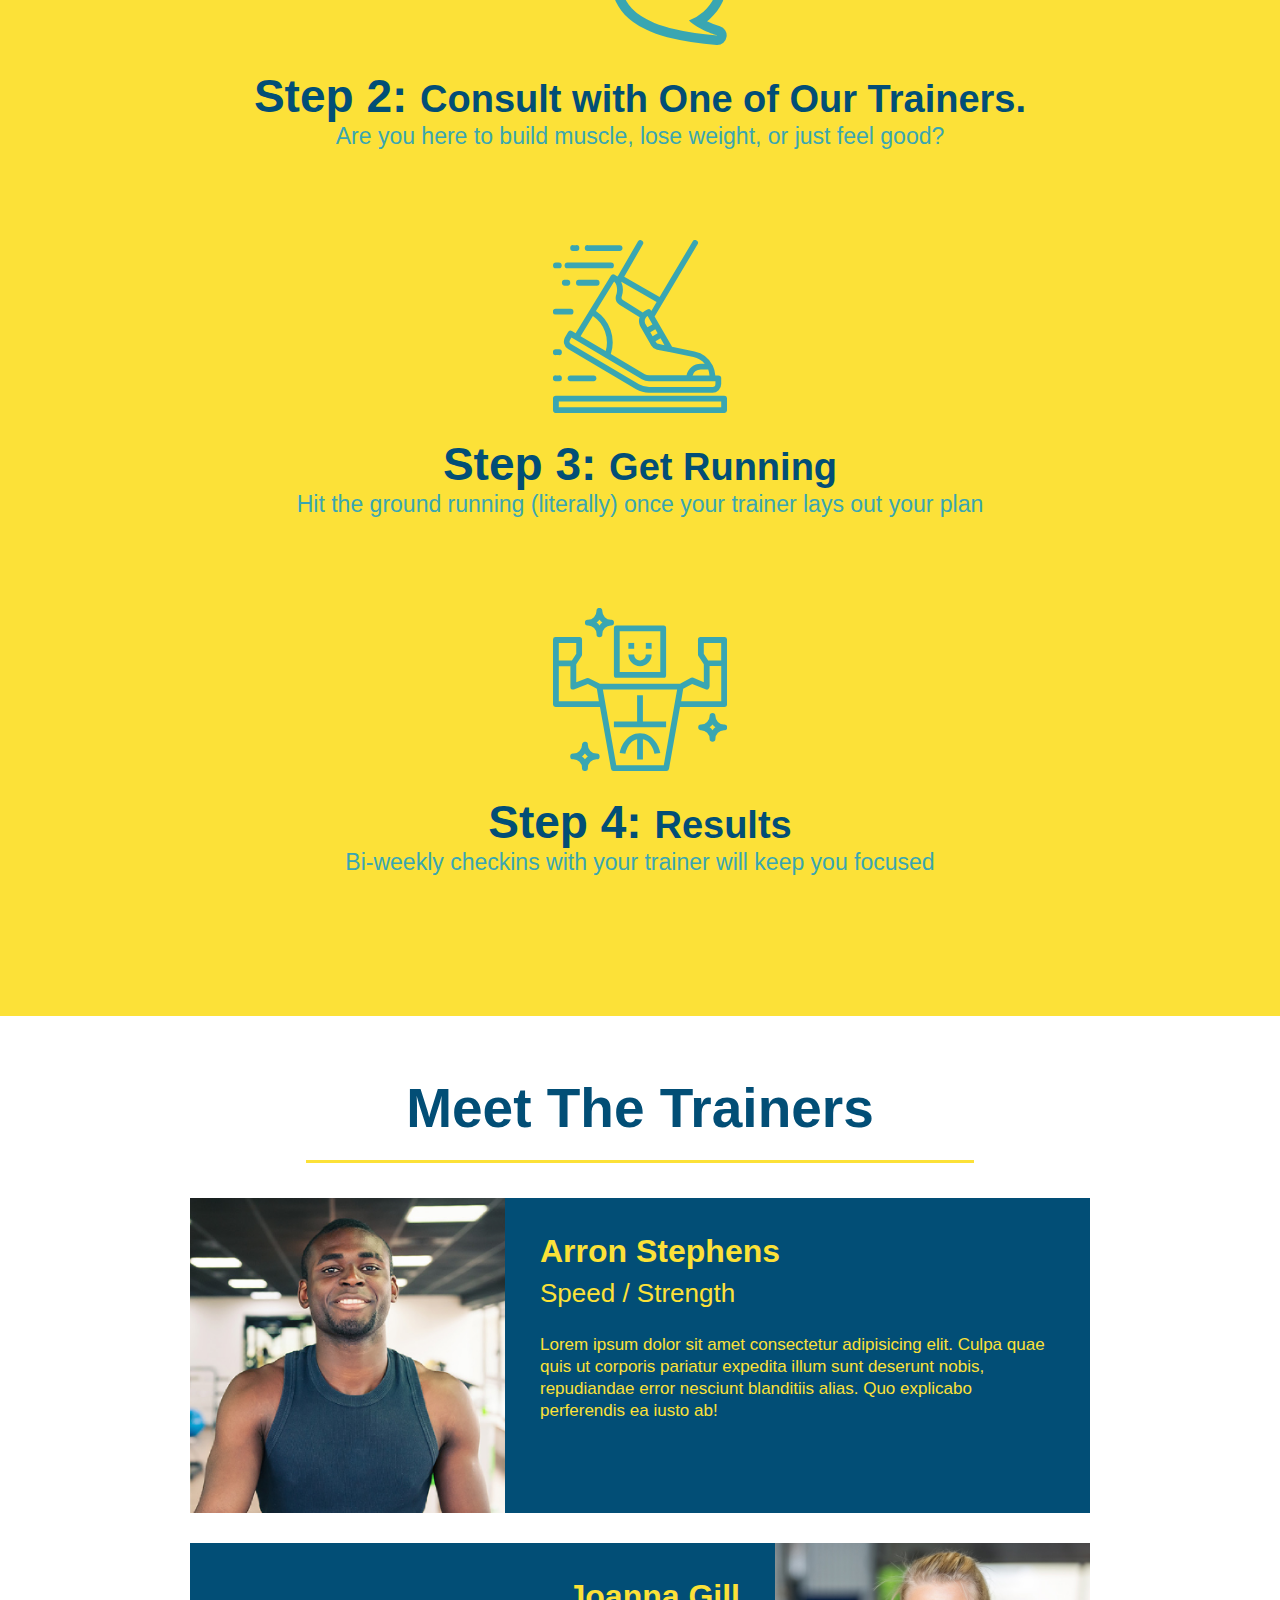
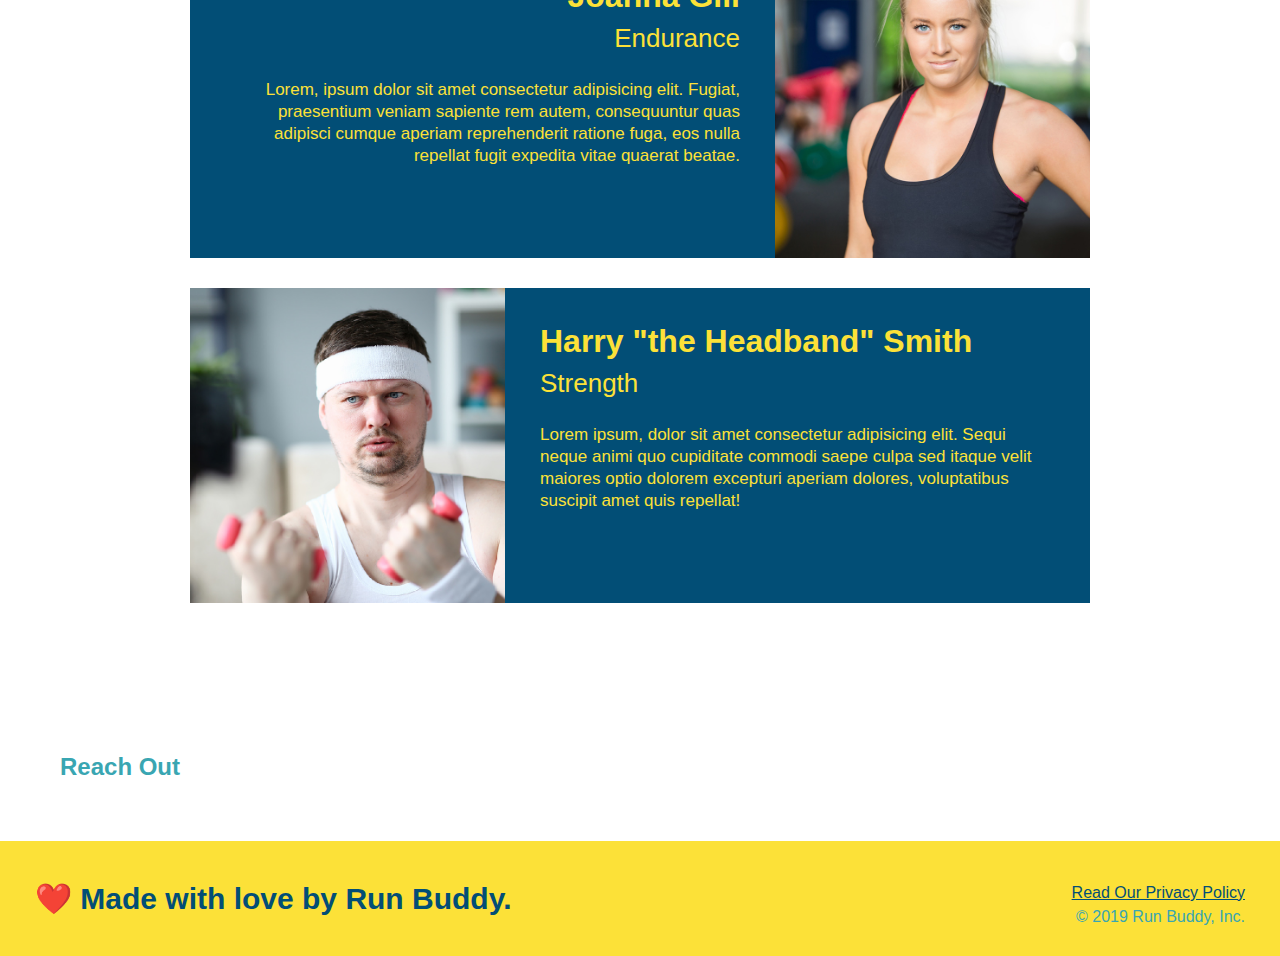
==== commit 34588791: "added the meet the trainers section" ====
--- a/index.html
+++ b/index.html
@@ -64,7 +64,7 @@
 
         </header>
 
-        <!-- hero/jumbotron -->
+        <!-- Start hero/jumbotron -->
 
         <section class="hero">
 
@@ -134,7 +134,7 @@
 
         <section id="what-we-do" class="intro">
 
-            <h2> class="section-title primary border">What We Do</h2>
+            <h2 class="section-title primary border">What We Do</h2>
 
             <p>
 
@@ -148,7 +148,7 @@
         
         <section id="what-you-do" class="steps">
 
-            <h2>class="section-title secondary-border">What You Do</h2>
+            <h2 class="section-title secondary-border">What You Do</h2>
 
             <div> 
 
@@ -189,9 +189,48 @@
 
         <!-- "meet the trainers" section -->
 
-        <section id="your-trainers"> 
-
-            <h2>Meet The Trainers</h2>
+        <section id="your-trainers" class="trainers"> 
+
+            <h2 class="section-title primary-border">
+            Meet The Trainers
+            </h2>
+
+            <!-- first trainer bio -->
+            <article class="trainer">
+                <img src="./assets/images/trainer-1.jpg" alt="Arron Stephens in his workout clothes, ready to pump iron" />
+                <div class="trainer-bio text-left">
+                    <h3>Arron Stephens</h3>
+                    <h4>Speed / Strength</h4>
+                    <p>
+                        Lorem ipsum dolor sit amet consectetur adipisicing elit. Culpa quae quis ut corporis pariatur expedita illum sunt deserunt nobis, repudiandae error nesciunt blanditiis alias. Quo explicabo perferendis ea iusto ab!
+                    </p>
+                </div>
+            </article>
+
+            <!-- second trainer bio -->
+            <article class="trainer">
+                <div class="trainer-bio text-right">
+                    <h3>Joanna Gill</h3>
+                    <h4>Endurance</h4>
+                    <p>
+                        Lorem, ipsum dolor sit amet consectetur adipisicing elit. Fugiat, praesentium veniam sapiente rem autem, consequuntur quas adipisci cumque aperiam reprehenderit ratione fuga, eos nulla repellat fugit expedita vitae quaerat beatae.
+                    </p>
+                </div>
+                <img src="./assets/images/trainer-2.jpg" alt="Joanna Gill cooling off after a workout" />
+            </article>
+
+            <!-- third trainer bio -->
+            <article class="trainer">
+                <img src="./assets/images/trainer-3.jpg" alt="Harry Smith wearing a headband and lifting comically small pink weights" />
+                <div class="trainer-bio text-left">
+                    <h3>Harry "the Headband" Smith</h3>
+                    <h4>Strength</h4>
+                    <p>
+                        Lorem ipsum, dolor sit amet consectetur adipisicing elit. Sequi neque animi quo cupiditate commodi saepe culpa sed
+                        itaque velit maiores optio dolorem excepturi aperiam dolores, voluptatibus suscipit amet quis repellat!
+                    </p>
+                </div>
+            </article>
 
         </section>
 
--- a/assets/css/style.css
+++ b/assets/css/style.css
@@ -264,4 +264,51 @@
 
 .steps span {
     font-size: 38px;
+}
+
+.trainers {
+    text-align: center;
+}
+
+.trainer {
+    width: 900px;
+    margin: 0 auto 30px auto;
+    background: #024e76;
+    color: #fce138;
+    overflow: auto;
+}
+
+.trainer img {
+    width: 35%;
+    float: left;
+}
+
+.trainer-bio {
+    padding: 35px;
+    float: left;
+    width: 65%;
+}
+
+.text-left {
+    text-align: left;
+}
+
+.text-right {
+    text-align: right;
+}
+
+.trainer-bio h3 {
+    font-size: 32px;
+    margin-bottom: 8px;
+}
+
+.trainer-bio h4 {
+    font-weight: lighter;
+    font-size: 26px;
+    margin-bottom: 25px;
+}
+
+.trainer-bio p {
+    font-size: 17px;
+    line-height: 1.3;
 }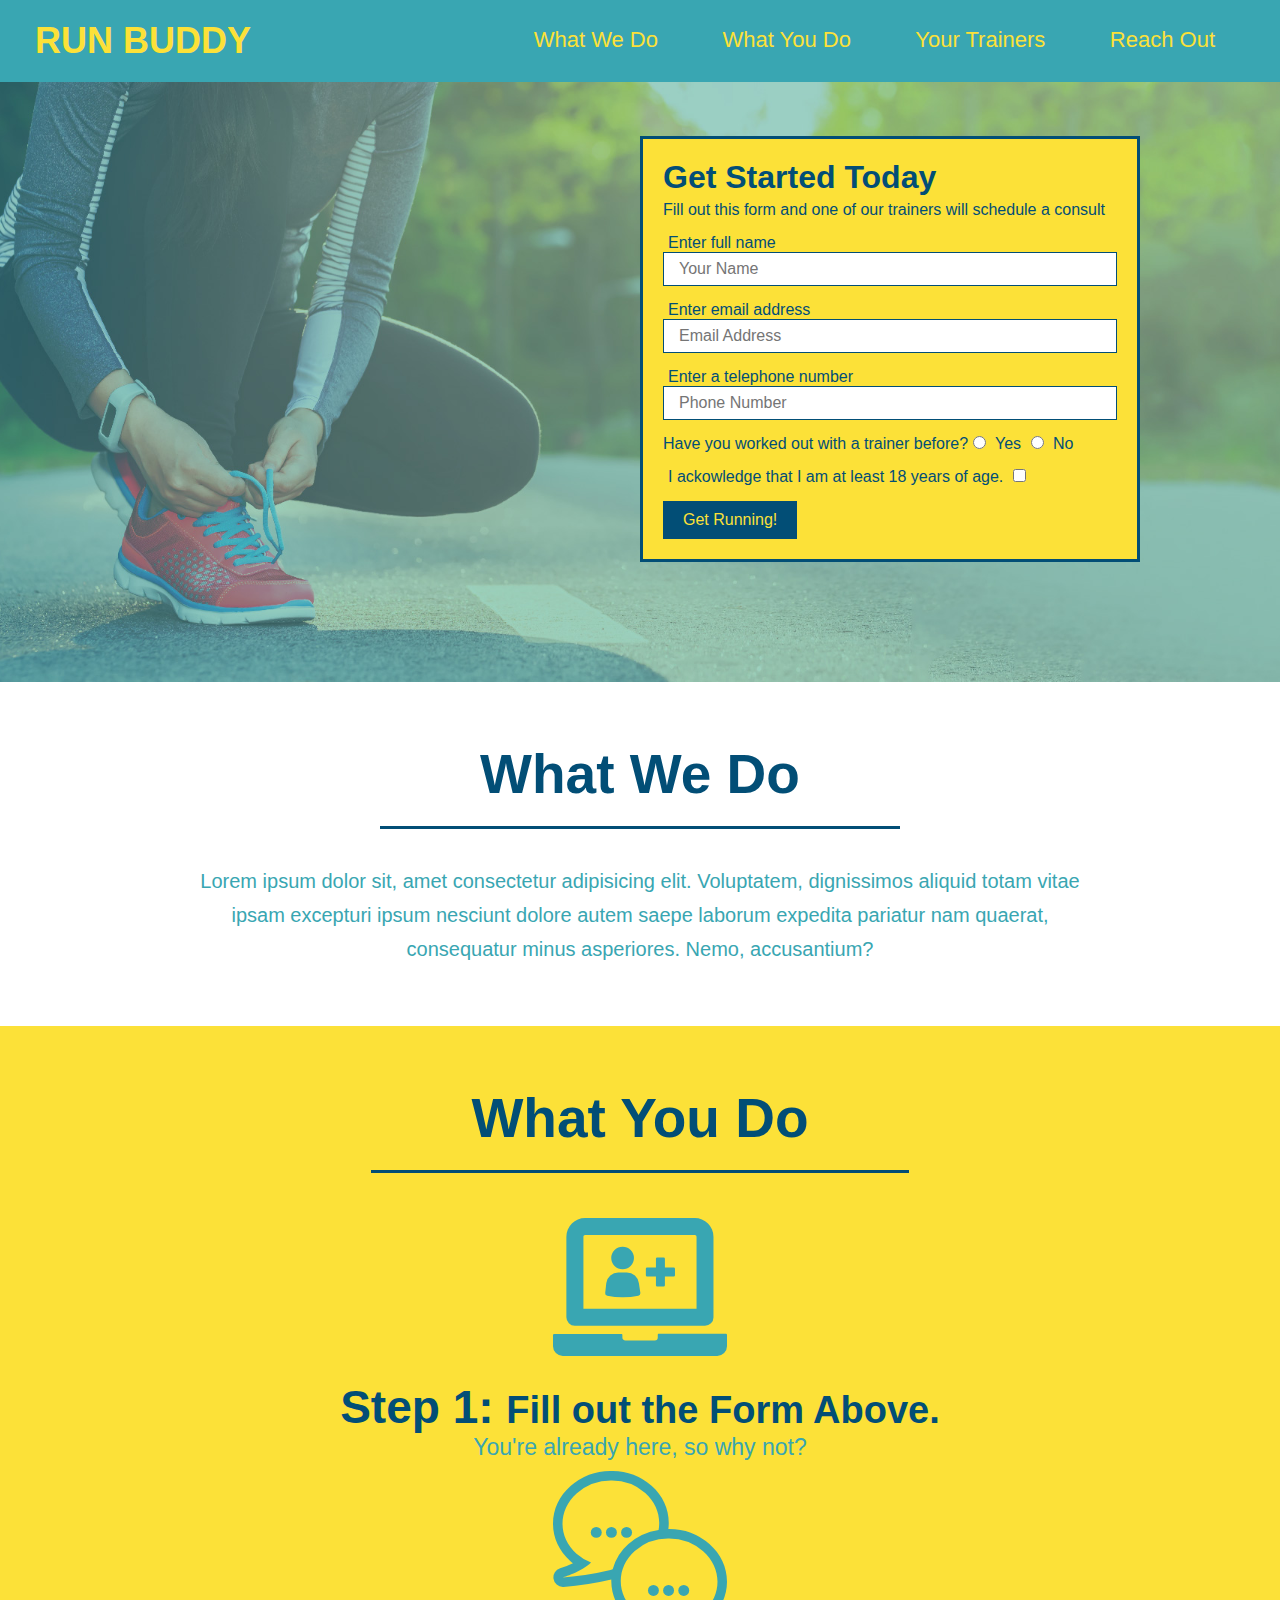
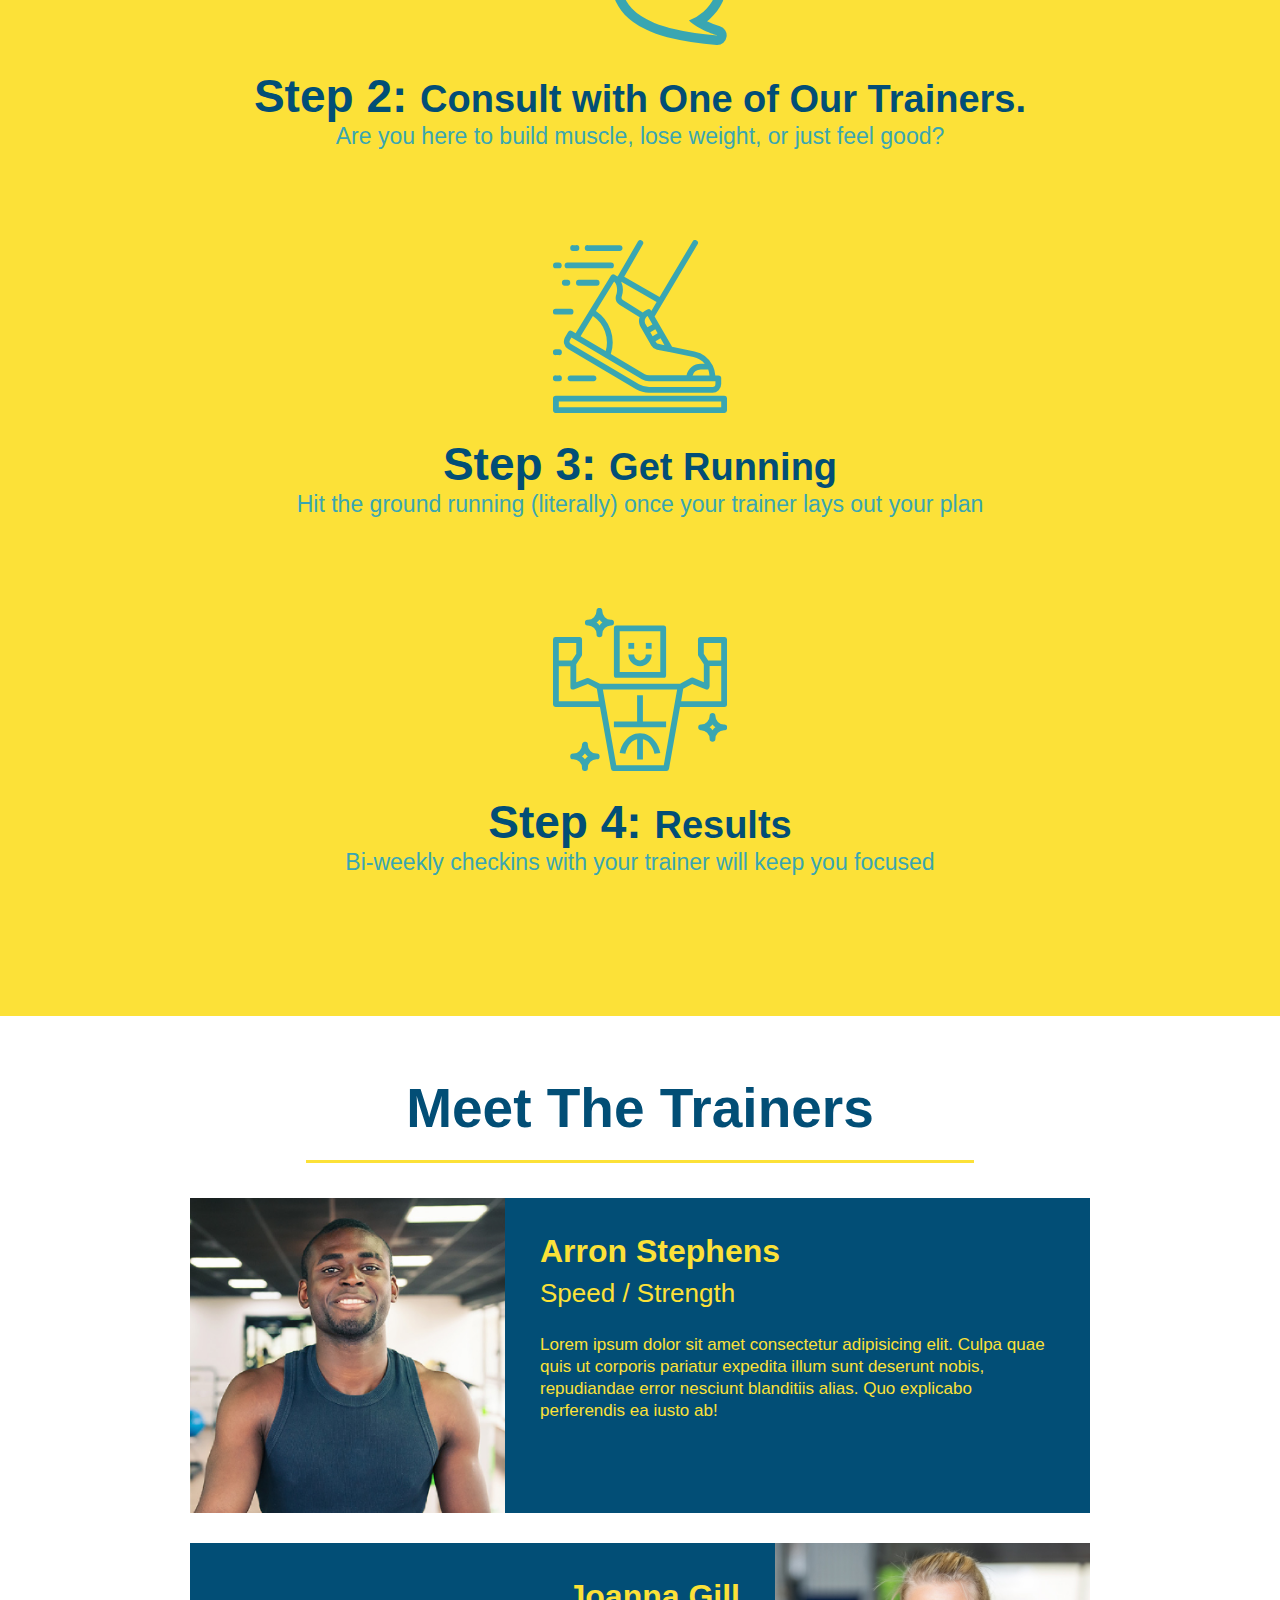
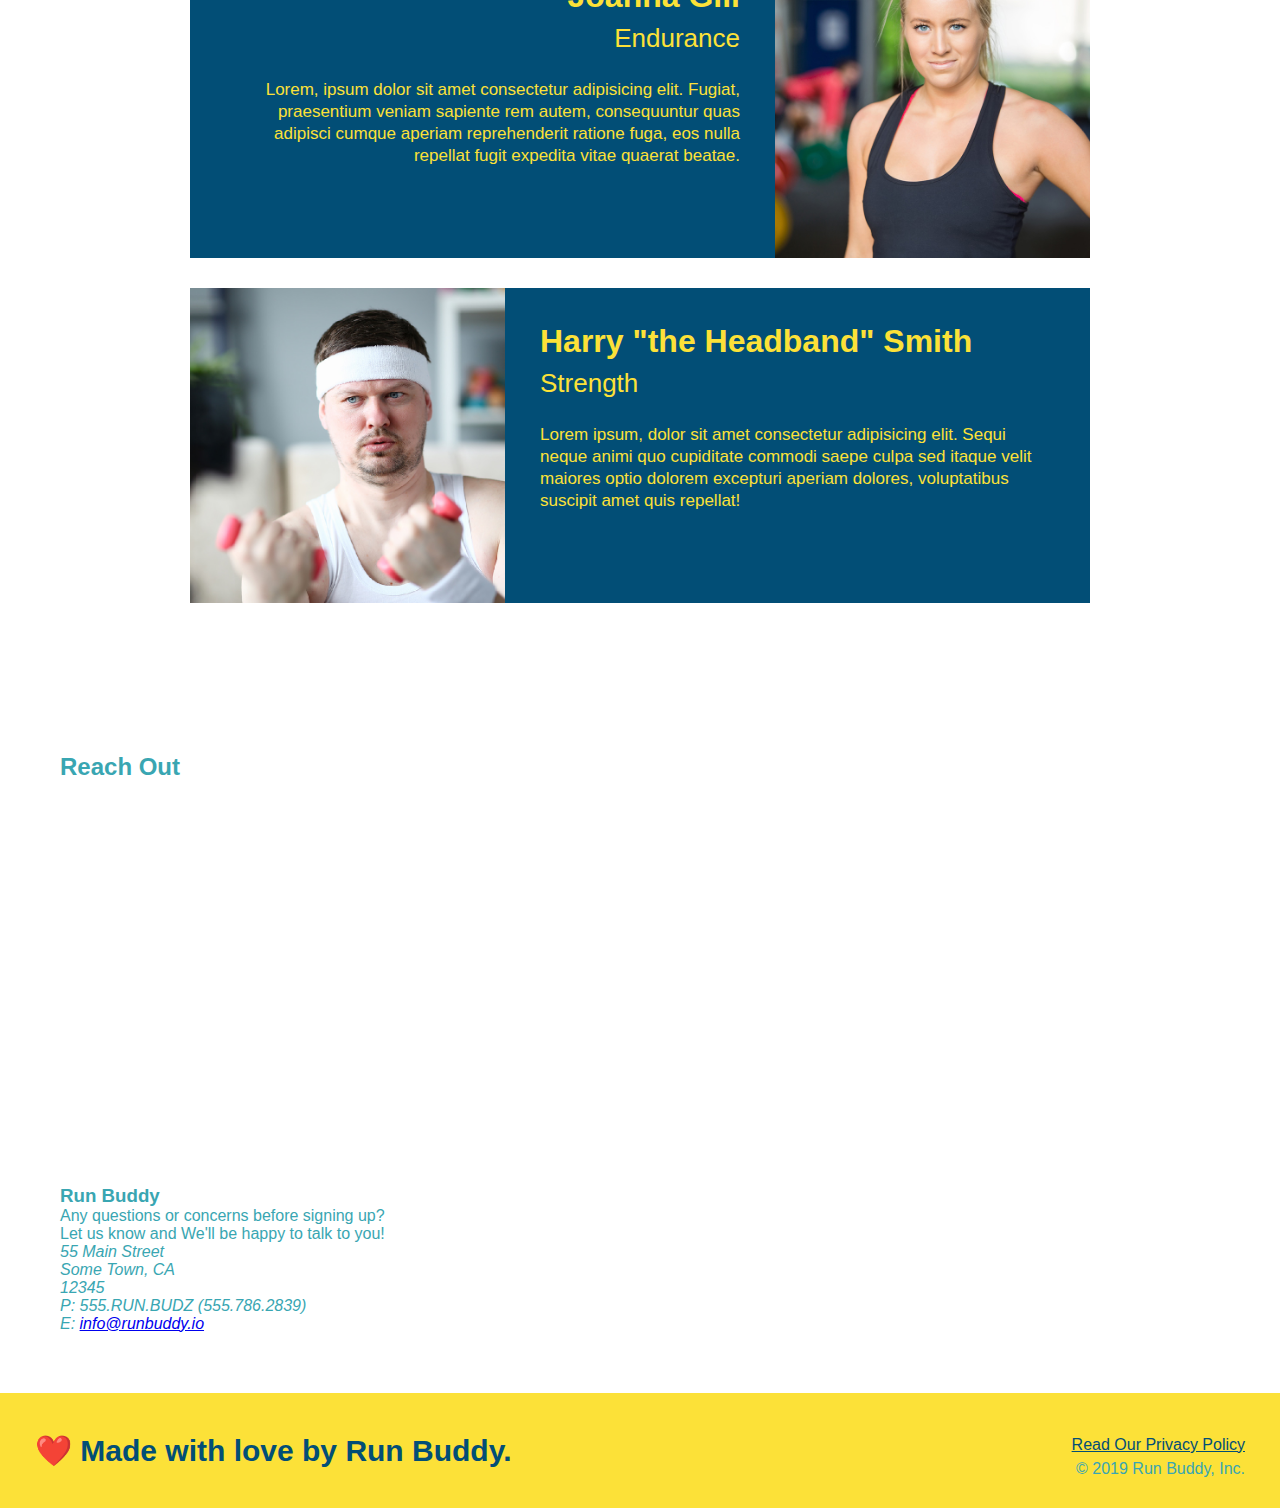
==== commit 2fb5aed8: "added iframe (map and contact info)" ====
--- a/index.html
+++ b/index.html
@@ -239,6 +239,33 @@
         <section id="reach-out">
 
             <h2>Reach Out</h2>
+            <div class="contact-info">
+                <iframe 
+                    src="https://www.google.com/maps/embed?pb=!1m18!1m12!1m3!1d1258.9562248381958!2d-81.94169265290824!3d41.367144856311526!2m3!1f0!2f0!3f0!3m2!1i1024!2i768!4f13.1!3m3!1m2!1s0x883094303edb13cd%3A0xb3d3f7dce82a0629!2s8543%20Bentley%20Dr%2C%20Olmsted%20Township%2C%20OH%2044138!5e0!3m2!1sen!2sus!4v1654820827267!5m2!1sen!2sus" 
+                    width="400" 
+                    height="400" 
+                    style="border:0;" 
+                    allowfullscreen="" 
+                    loading="lazy">
+                </iframe>
+            </div>
+
+            <div>
+                <h3>Run Buddy</h3>
+                <p>
+                    Any questions or concerns before signing up?
+                    <br />
+                    Let us know and We'll be happy to talk to you!
+                </p>
+
+                <address>
+                    55 Main Street <br/>
+                    Some Town, CA <br/>
+                    12345 <br/>
+                    P: 555.RUN.BUDZ (555.786.2839) <br/>
+                    E: <a href="mailto:info@runbuddy.io">info@runbuddy.io</a>
+                </address>
+            </div>
 
         </section>
 
@@ -246,15 +273,15 @@
 
         <footer>
 
-        <h2>❤️ Made with love by Run Buddy.</h2>
-
-        <div>
-
-            <a href="#">Read Our Privacy Policy</a><br />
-
-            &copy; 2019 Run Buddy, Inc.
-
-        </div>
+            <h2>❤️ Made with love by Run Buddy.</h2>
+
+            <div>
+
+                <a href="#">Read Our Privacy Policy</a><br />
+
+                &copy; 2019 Run Buddy, Inc.
+
+            </div>
 
         </footer>
 
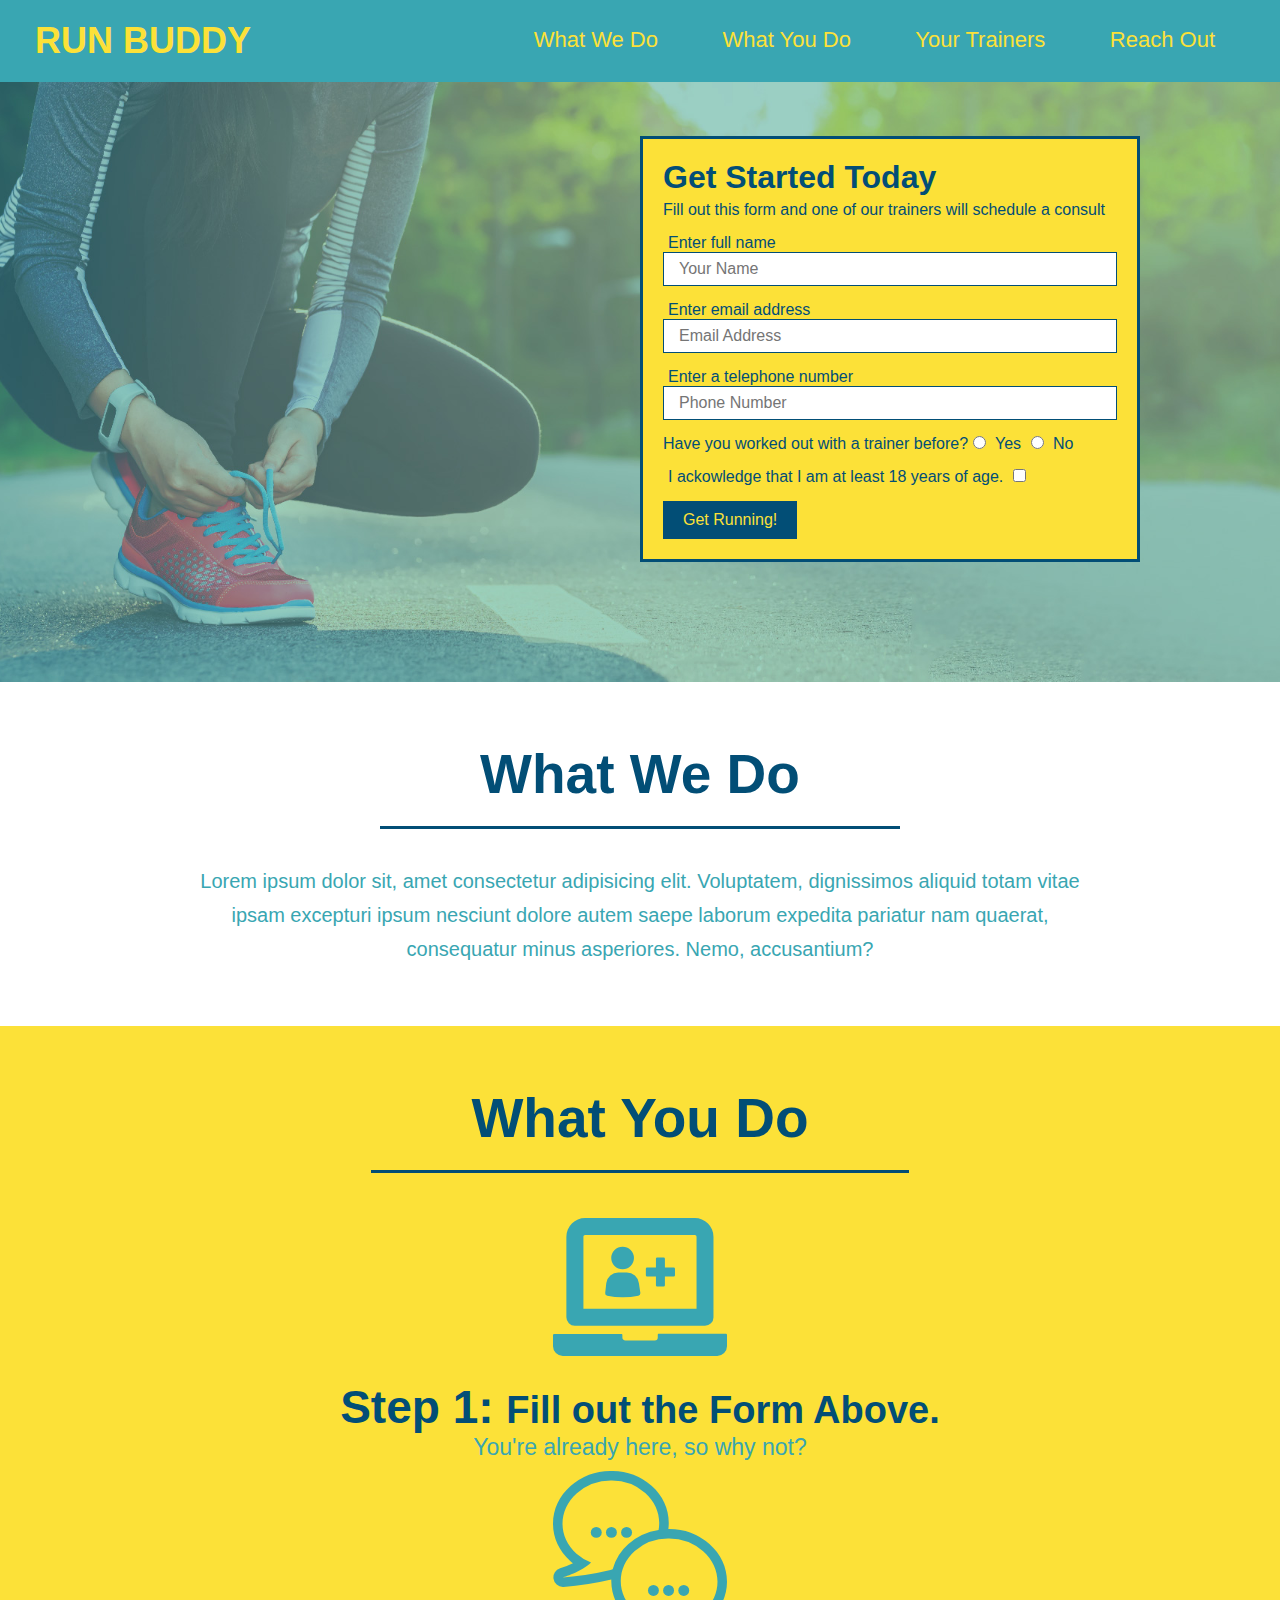
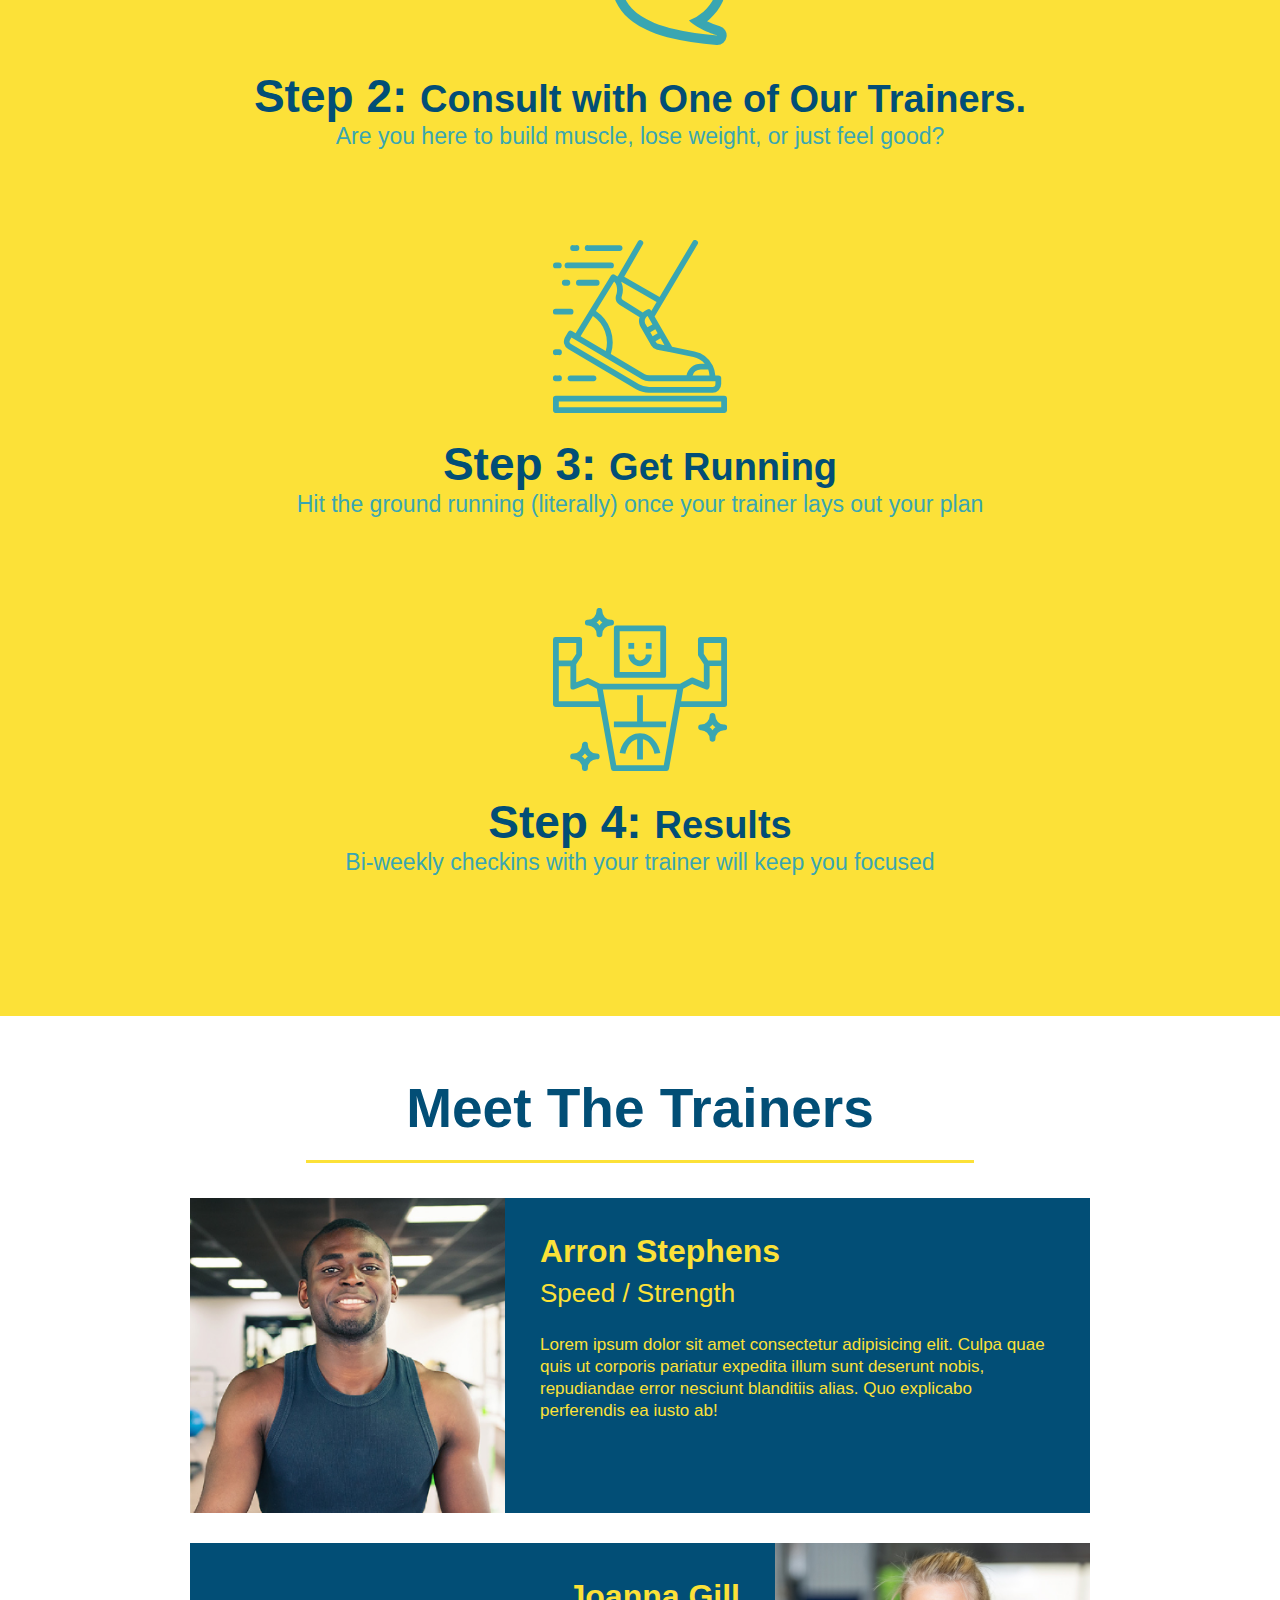
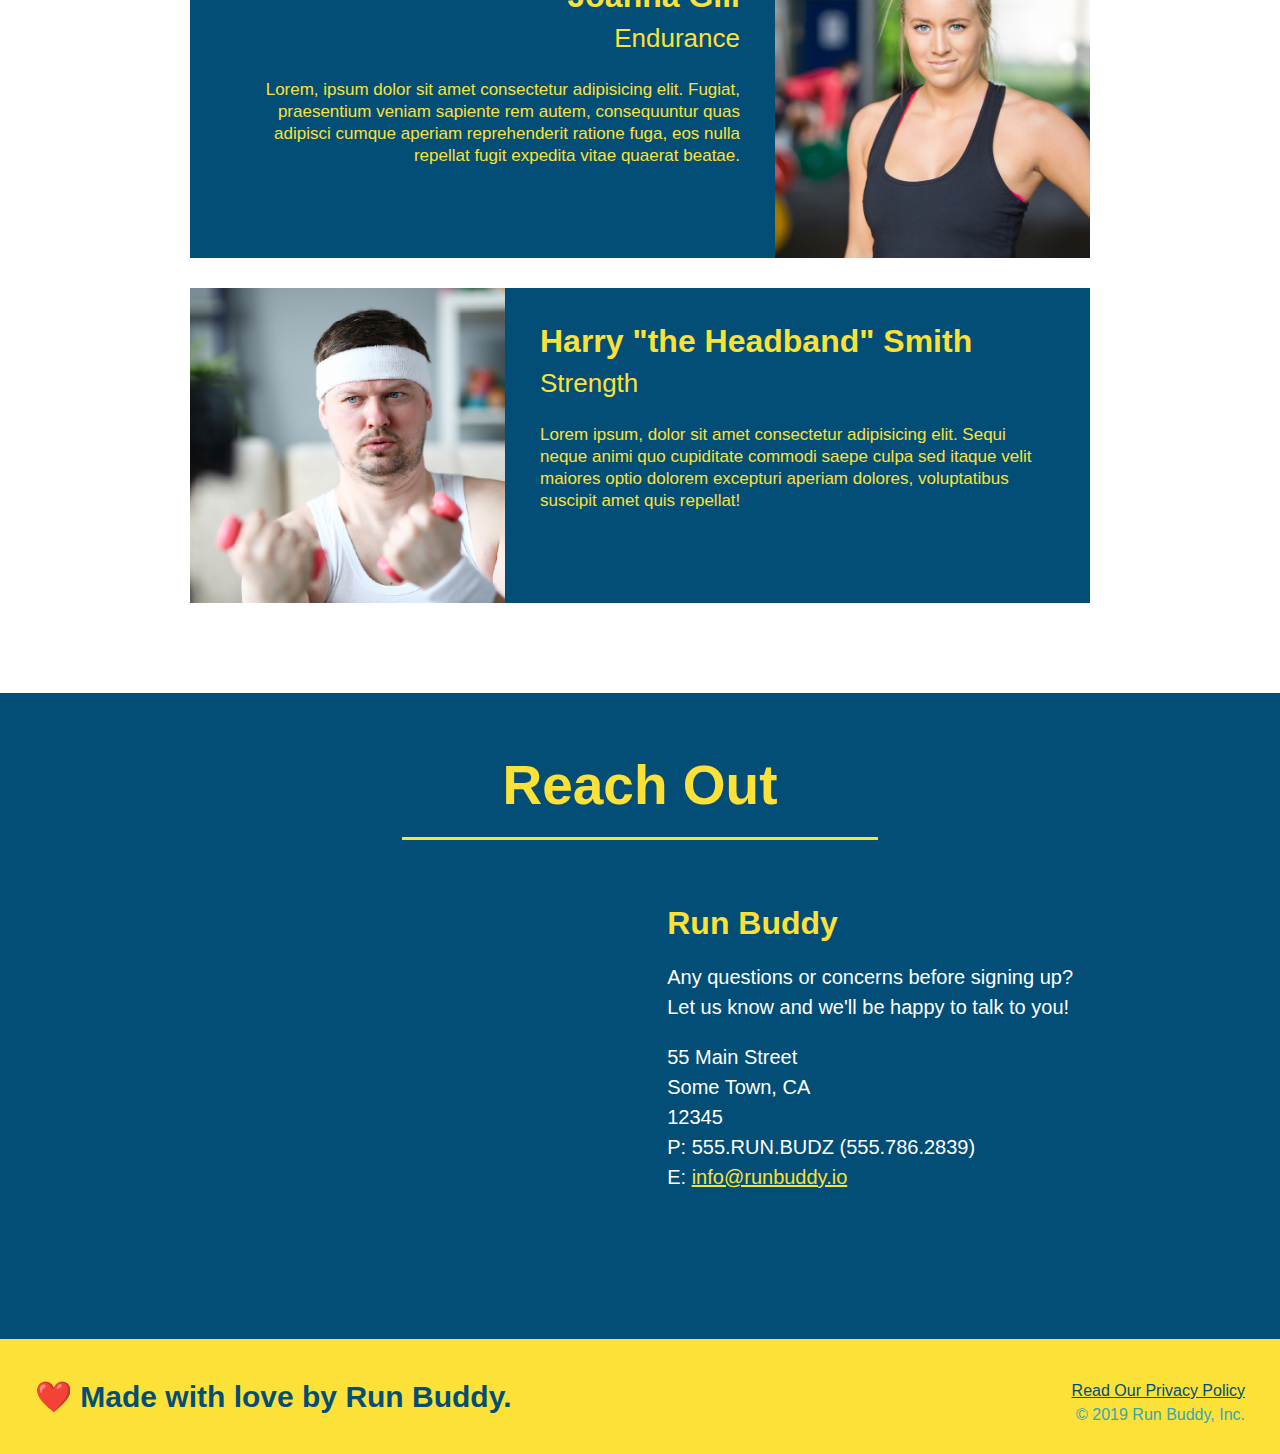
==== commit fe6992bb: "meet the trainers section completedish" ====
--- a/index.html
+++ b/index.html
@@ -236,35 +236,34 @@
 
         <!-- "reach out" section-->
 
-        <section id="reach-out">
-
-            <h2>Reach Out</h2>
+        <section id="reach-out" class="contact">
+
+            <h2 class="section-title secondary-border">Reach Out</h2>
+            
             <div class="contact-info">
                 <iframe 
-                    src="https://www.google.com/maps/embed?pb=!1m18!1m12!1m3!1d1258.9562248381958!2d-81.94169265290824!3d41.367144856311526!2m3!1f0!2f0!3f0!3m2!1i1024!2i768!4f13.1!3m3!1m2!1s0x883094303edb13cd%3A0xb3d3f7dce82a0629!2s8543%20Bentley%20Dr%2C%20Olmsted%20Township%2C%20OH%2044138!5e0!3m2!1sen!2sus!4v1654820827267!5m2!1sen!2sus" 
-                    width="400" 
-                    height="400" 
+                    src="https://www.google.com/maps/embed?pb=!1m18!1m12!1m3!1d1258.9562248381958!2d-81.94169265290824!3d41.367144856311526!2m3!1f0!2f0!3f0!3m2!1i1024!2i768!4f13.1!3m3!1m2!1s0x883094303edb13cd%3A0xb3d3f7dce82a0629!2s8543%20Bentley%20Dr%2C%20Olmsted%20Township%2C%20OH%2044138!5e0!3m2!1sen!2sus!4v1654820827267!5m2!1sen!2sus"
                     style="border:0;" 
                     allowfullscreen="" 
                     loading="lazy">
                 </iframe>
-            </div>
-
-            <div>
-                <h3>Run Buddy</h3>
-                <p>
-                    Any questions or concerns before signing up?
-                    <br />
-                    Let us know and We'll be happy to talk to you!
-                </p>
-
-                <address>
-                    55 Main Street <br/>
-                    Some Town, CA <br/>
-                    12345 <br/>
-                    P: 555.RUN.BUDZ (555.786.2839) <br/>
-                    E: <a href="mailto:info@runbuddy.io">info@runbuddy.io</a>
-                </address>
+
+                <div>
+                    <h3>Run Buddy</h3>
+                    <p>
+                        Any questions or concerns before signing up?
+                        <br />
+                        Let us know and we'll be happy to talk to you!
+                    </p>
+
+                    <address>
+                        55 Main Street <br/>
+                        Some Town, CA <br/>
+                        12345 <br/>
+                        P: 555.RUN.BUDZ (555.786.2839) <br/>
+                        E: <a href="mailto:info@runbuddy.io">info@runbuddy.io</a>
+                    </address>
+                </div>
             </div>
 
         </section>
--- a/assets/css/style.css
+++ b/assets/css/style.css
@@ -189,10 +189,6 @@
 .intro {
 
     text-align: center;
-}
-
-.intro h2 {
-   
 }
 
 .intro h2 {
@@ -221,10 +217,6 @@
     background: #fce138;
 }
 
-.steps h2 {
-   
-}
-
 .section-title {
     font-size: 55px;
     color: #024e76;
@@ -311,4 +303,47 @@
 .trainer-bio p {
     font-size: 17px;
     line-height: 1.3;
-}+}
+
+/* REACH OUT STYLES START */
+
+.contact {
+    text-align: center;
+    background: #024e76;
+}
+
+.contact h2 {
+    color: #fce138;
+}
+
+.contact-info iframe {
+    width: 400px;
+    height: 400px;
+}
+
+.contact-info div {
+    width: 410px;
+    display: inline-block;
+    vertical-align: top;
+    text-align: left;
+    margin: 30px 0 0 60px;
+    color: white;
+}
+
+.contact-info h3 {
+    color: #fce138;
+    font-size: 32px;
+}
+
+.contact-info p, .contact-info address {
+    margin: 20px 0;
+    line-height: 1.5;
+    font-size: 20px;
+    font-style: normal;
+}
+
+.contact-info a {
+    color: #fce138;
+}
+
+/* REACH OUT STYLES END */